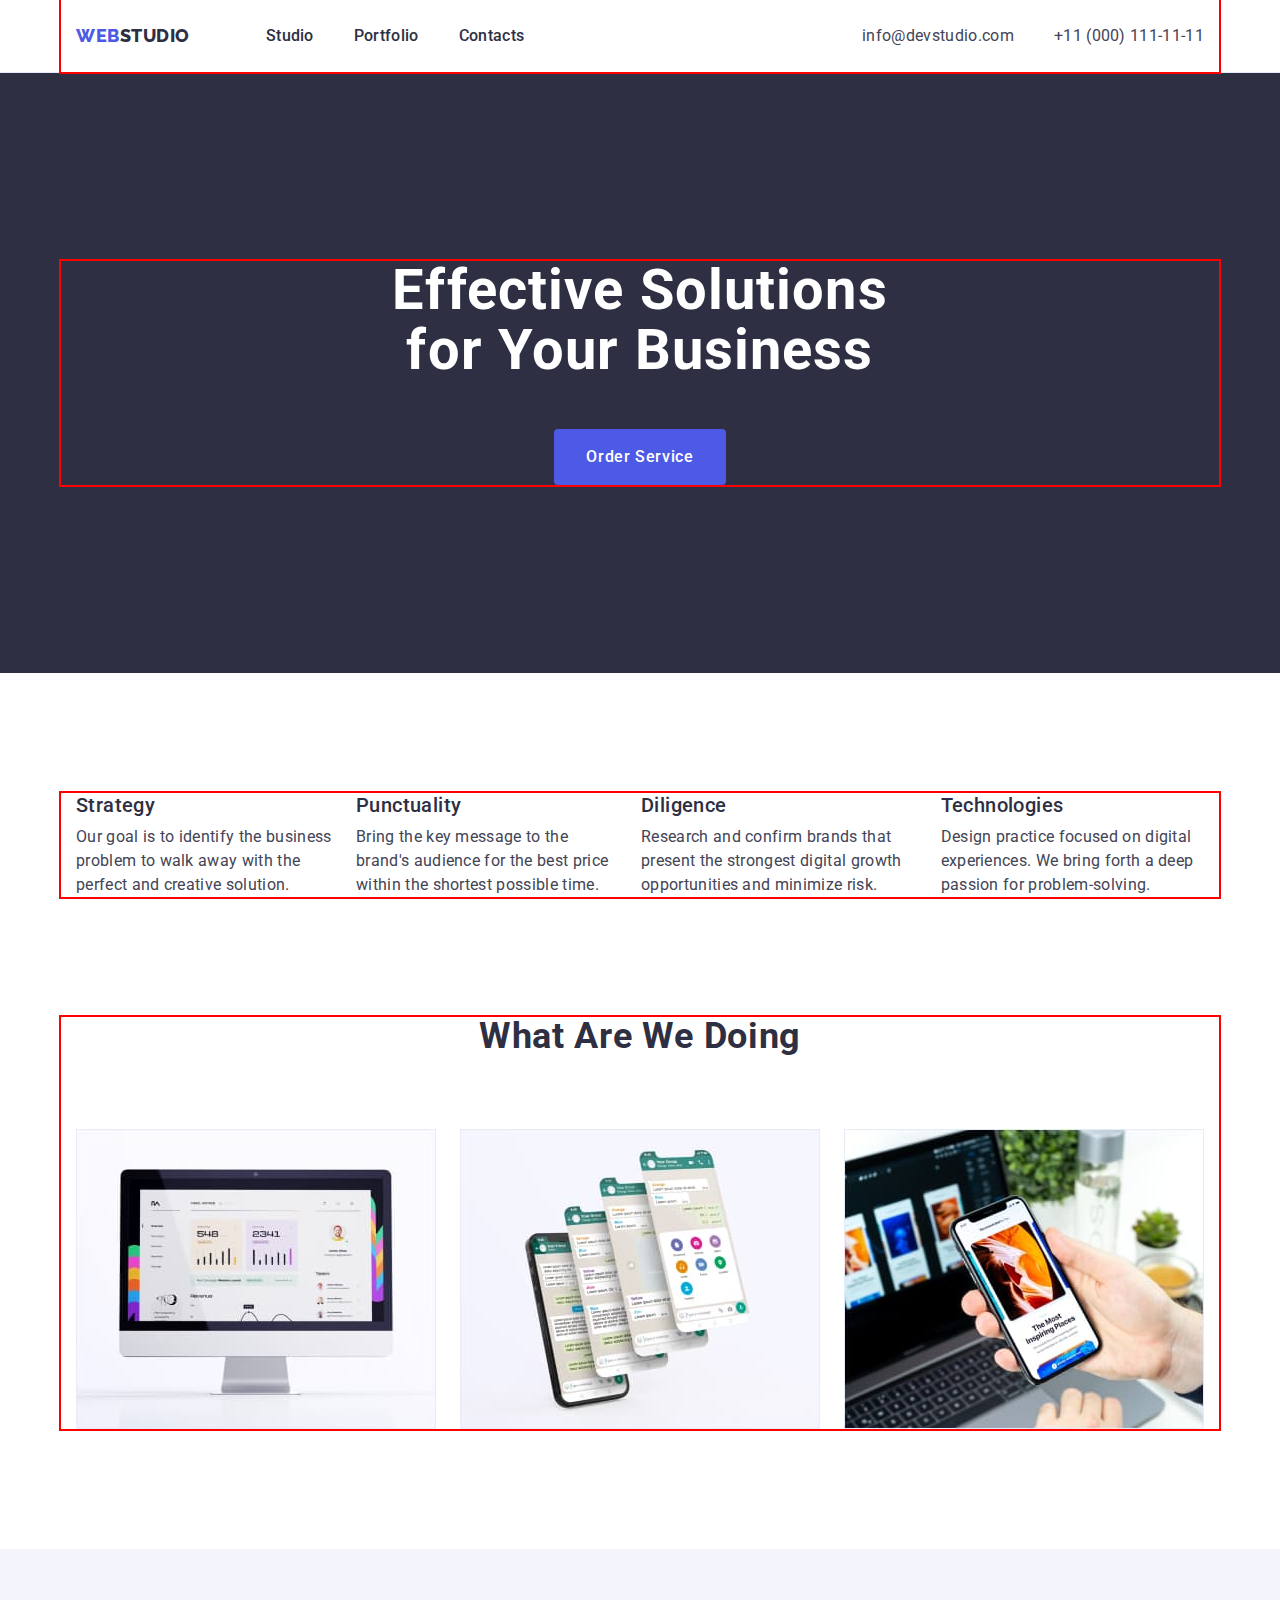
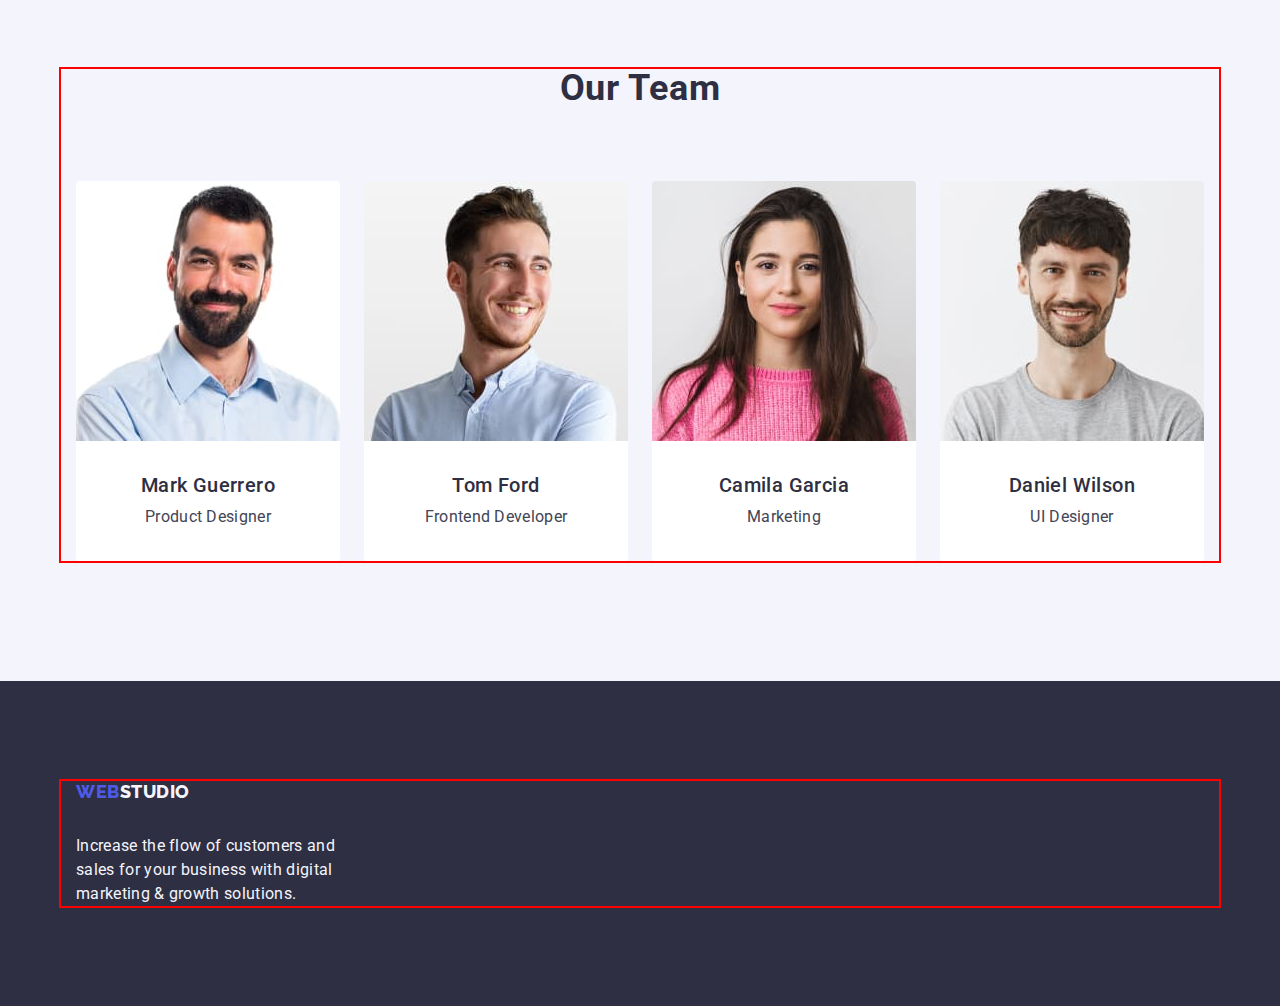
==== index.html @ 0443238a "Initial commit" ====
<!DOCTYPE html>
<html lang="en">
  <head>
    <meta charset="UTF-8" />
    <meta http-equiv="X-UA-Compatible" content="IE=edge" />
    <meta name="viewport" content="width=device-width, initial-scale=1.0" />
    <link rel="preconnect" href="https://fonts.googleapis.com" />
    <link rel="preconnect" href="https://fonts.gstatic.com" crossorigin />
    <link
      href="https://fonts.googleapis.com/css2?family=Raleway:wght@800&family=Roboto:wght@400;500;700&display=swap"
      rel="stylesheet"
    />
    <link
      rel="stylesheet"
      href="https://cdn.jsdelivr.net/npm/modern-normalize@1.1.0/modern-normalize.min.css"
    />
    <link rel="stylesheet" href="./css/styles.css" />
    <title>Document</title>
  </head>
  <body>
    <header class="top">
      <div class="container header">
        <nav class="nav">
          <a href="./index.html" class="logo-brend-heder link"
            >Web<span class="hed">Studio</span></a
          >
          <ul class="page list">
            <li class="nav-item">
              <a class="nav-page link" href="./index.html">Studio</a>
            </li>
            <li class="nav-item">
              <a class="nav-page link" href="./portfolio.html">Portfolio</a>
            </li>
            <li class="nav-item">
              <a class="nav-page link" href="">Contacts</a>
            </li>
          </ul>
        </nav>
        <address class="nav">
          <ul class="contact list nav">
            <li class="contact-item">
              <a class="contact-nav link" href="mailto:info@devstudio.com"
                >info@devstudio.com</a
              >
            </li>
            <li class="contact-item">
              <a class="contact-nav link" href="tel:+110001111111"
                >+11 (000) 111-11-11</a
              >
            </li>
          </ul>
        </address>
      </div>
    </header>
    <main class="main-page">
      <!-- S1 Hero section  -->
      <section class="hero">
        <div class="container hero-cont">
          <h1 class="hero-title">Effective Solutions for Your Business</h1>
          <button class="hero-btn" type="button">Order Service</button>
        </div>
      </section>
      <!-- S2 Professional Section  -->
      <section class="prof">
        <div class="container">
          <h2 class="visually-hidden">Why choose us</h2>
          <ul class="prof-cont list">
            <li class="prof-item">
              <h3 class="prof-caption">Strategy</h3>
              <p class="prof-text">
                Our goal is to identify the business problem to walk away with
                the perfect and creative solution.
              </p>
            </li>
            <li class="prof-item">
              <h3 class="prof-caption">Punctuality</h3>
              <p class="prof-text">
                Bring the key message to the brand's audience for the best price
                within the shortest possible time.
              </p>
            </li>
            <li class="prof-item">
              <h3 class="prof-caption">Diligence</h3>
              <p class="prof-text">
                Research and confirm brands that present the strongest digital
                growth opportunities and minimize risk.
              </p>
            </li>
            <li class="prof-item">
              <h3 class="prof-caption">Technologies</h3>
              <p class="prof-text">
                Design practice focused on digital experiences. We bring forth a
                deep passion for problem-solving.
              </p>
            </li>
          </ul>
        </div>
      </section>
      <!-- S3 Product Sectiont -->
      <section class="prod">
        <div class="container">
          <h2 class="prod-title">What are we doing</h2>
          <ul class="prod-cont list">
            <li class="prod-item">
              <img
                class="prod-pic"
                src="./images/rectangle711.jpg"
                alt="the screen of the computer shows the operation of the program"
                width="360"
              />
            </li>
            <li class="prod-item">
              <img
                class="prod-pic"
                src="./images/rectangle721.jpg"
                alt="use the app on your phone"
                width="360"
              />
            </li>
            <li class="prod-item">
              <img
                class="prod-pic"
                src="./images/rectangle731.jpg"
                alt="the most inspiring places"
                width="360"
              />
            </li>
          </ul>
        </div>
      </section>
      <!-- S4 Team Section -->
      <section class="team">
        <div class="container">
          <h2 class="team-title">Our Team</h2>
          <ul class="team-cont list">
            <li class="team-card">
              <img
                class="team-pic"
                src="./images/imj-photo11.jpg"
                alt="Mark Guerrero Product Designer"
                width="264"
              />
              <div class="item-card">
                <h3 class="team-caption">Mark Guerrero</h3>
                <p class="team-text">Product Designer</p>
              </div>
            </li>
            <li class="team-card">
              <img
                class="team-pic"
                src="./images/imj-photo21.jpg"
                alt="Tom Ford Frontend Developer"
                width="264"
              />
              <div class="item-card">
                <h3 class="team-caption">Tom Ford</h3>
                <p class="team-text">Frontend Developer</p>
              </div>
            </li>
            <li class="team-card">
              <img
                class="team-pic"
                src="./images/imj-photo31.jpg"
                alt="Camila Garcia Marketing"
                width="264"
              />
              <div class="item-card">
                <h3 class="team-caption">Camila Garcia</h3>
                <p class="team-text">Marketing</p>
              </div>
            </li>
            <li class="team-card">
              <img
                class="team-pic"
                src="./images/imj-photo41.jpg"
                alt="Daniel Wilson UI Designer"
                width="264"
              />
              <div class="item-card">
                <h3 class="team-caption">Daniel Wilson</h3>
                <p class="team-text">UI Designer</p>
              </div>
            </li>
          </ul>
        </div>
      </section>
    </main>
    <footer class="footer">
      <div class="container">
        <a href="./index.html" class="logo-brend-footer link"
          >Web<span class="fot">Studio</span></a
        >
        <p class="foot-text">
          Increase the flow of customers and sales for your business with
          digital marketing & growth solutions.
        </p>
      </div>
    </footer>
  </body>
</html>
---- css/styles.css ----
/* Basics */
:root {
  --color-iris: #4d5ae5;
  --color-ocean: #404bbf;
  --color-navy-blue: #2e2f42;
  --color-green: #31d0aa;
  --color-slate: #434455;
  --color-light-slate: #8e8f99;
  --color-cornflower: #e7e9fc;
  --color-cloud: #f4f4fd;
  --color-navy-blue-modal: #2e2f42;
  --color-grey: #2e2f42;
  --color-white: #ffffff;
  --color-dairy: #fcfcfc;
  --font-family: 'Roboto', sans-serif;
}
body {
  font-family: 'Roboto', sans-serif;
  font-style: normal;
  background-color: var(--color-white);
  color: var(--color-slate);
}

h1,
h2,
h3,
h4,
h5,
h6,
p {
  margin: 0;
}
img {
  display: block;
  max-width: 100%;
}
.list {
  list-style: none;
  margin: 0;
  padding: 0;
}
.link {
  text-decoration: none;
}
button {
  font-family: inherit;
}
/* li:not(:last-child) { 
  margin-bottom: 0;
}*/
/* Ховає заголовки */
.visually-hidden {
  position: absolute;
  width: 1px;
  height: 1px;
  margin: -1px;
  border: 0;
  padding: 0;
  white-space: nowrap;
  clip-path: inset(100%);
  clip: rect(0 0 0 0);
  overflow: hidden;
}
.container {
  width: 1158px;
  margin-right: auto;
  margin-left: auto;
  padding: 0 15px 0 15px;
  outline: 2px solid red;
}
/* Heder */
.top {
  border-bottom: 1px solid var(--color-cornflower);
}
.header {
  display: flex;
  justify-content: space-between;
  align-items: center;
}
.nav {
  display: flex;
  justify-content: space-between;
  align-items: center;
}
.logo-brend-heder {
  font-family: 'Raleway', sans-serif;
  font-style: normal;
  font-weight: 800;
  font-size: 18px;
  line-height: 1.17;
  text-transform: uppercase;
  letter-spacing: 0.03em;
  display: inline-block;
  padding: 24px 0 24px 0;
  margin-right: 76px;
  color: var(--color-iris);
}
.hed {
  color: var(--color-navy-blue);
}
.page {
  display: flex;
  justify-content: space-between;
  align-items: center;
  gap: 40px;
  padding: 24px 0 24px 0;
}
.nav-page {
  font-weight: 500;
  font-size: 16px;
  line-height: 1.5;
  letter-spacing: 0.02em;
  color: var(--color-navy-blue);
  padding: 24px 0;
}
.nav-page:hover {
  color: var(--color-ocean);
}
.nav-page:focus {
  color: var(--color-ocean);
}
.contact {
  display: flex;
  justify-content: space-between;
  align-items: center;
  padding: 24px 0;
  gap: 40px;
}
.contact-nav {
  font-style: normal;
  font-weight: 400;
  font-size: 16px;
  line-height: 1.5;
  letter-spacing: 0.02em;
  color: var(--color-slate);
}
.contact-nav:hover {
  color: var(--color-ocean);
}
.contact-nav:focus {
  color: var(--color-ocean);
}
/* S1 Hero section */
.hero {
  background: var(--color-grey);
  padding-top: 188px;
  padding-bottom: 188px;
}
.hero-cont {
  display: flex;
  flex-direction: column;
  justify-content: center;
  align-items: center;
}
.hero-title {
  max-width: 496px;
  font-weight: 700;
  font-size: 56px;
  line-height: 1.07;
  text-align: center;
  letter-spacing: 0.02em;
  color: var(--color-white);
}
.hero-btn {
  font-family: 'Roboto', sans-serif;
  font-weight: 500;
  font-size: 16px;
  line-height: 24px;
  align-items: center;
  letter-spacing: 0.04em;
  background: var(--color-iris);
  color: var(--color-white);
  cursor: pointer;
  border: none;
  min-width: 169px;
  max-height: 56px;
  padding: 16px 32px;
  border-radius: 4px;
  margin-top: 48px;
}
.hero-btn:hover,
.hero-btn:focus {
  background: var(--color-ocean);
  color: var(--color-white);
}
/* S2 Professional Sectoin */
.prof {
  padding-top: 120px;
  padding-bottom: 120px;
}
.prof-cont {
  display: flex;
  justify-content: space-between;
  align-items: center;
  min-width: 264px;
  gap: 24px;
}
.prof-cont > .prof-item {
  flex-basis: calc((100%-72px) / 4);
}
.prof-caption {
  font-weight: 500;
  font-size: 20px;
  line-height: 1.2;
  letter-spacing: 0.02em;
  color: var(--color-navy-blue);
  margin-bottom: 8px;
}
.prof-text {
  font-weight: 400;
  font-size: 16px;
  line-height: 1.5;
  letter-spacing: 0.02em;
  color: var(--color-slate);
}
/* S3 Product Sectiont */
.prod {
  padding-bottom: 120px;
}
.prod-title {
  font-weight: 700;
  font-size: 36px;
  line-height: 1.11;
  text-align: center;
  letter-spacing: 0.02em;
  text-transform: capitalize;
  color: var(--color-grey);
  margin-bottom: 72px;
}
.prod-cont {
  display: flex;
  justify-content: space-between;
  gap: 24px;
}
/* S4 Team Section */
.team {
  background: var(--color-cloud);
  padding-top: 120px;
  padding-bottom: 120px;
}
.team-title {
  font-weight: 700;
  font-size: 36px;
  line-height: 1.11;
  text-align: center;
  letter-spacing: 0.02em;
  text-transform: capitalize;
  color: var(--color-grey);
  margin-bottom: 72px;
}
.team-cont {
  display: flex;
  justify-content: space-between;
  align-items: center;
  gap: 24px;
  min-width: 264px;
}
.team-pic {
  border-top-right-radius: 4px;
  border-top-left-radius: 4px;
}
.item-card {
  background: var(--color-white);
  display: block;
  padding: 32px 16px;
  border-bottom-right-radius: 4px;
  border-bottom-left-radius: 4px;
}
.team-caption {
  font-weight: 500;
  font-size: 20px;
  line-height: 1.2;
  text-align: center;
  letter-spacing: 0.02em;
  color: var(--color-navy-blue);
  margin-bottom: 8px;
}
.team-text {
  font-weight: 400;
  font-size: 16px;
  line-height: 1.5;
  text-align: center;
  letter-spacing: 0.02em;
  color: var(--color-slate);
}
/* Footer */
.footer {
  background: var(--color-navy-blue);
  padding-top: 100px;
  padding-bottom: 100px;
}
.logo-brend-footer {
  font-family: 'Raleway', sans-serif;
  font-style: normal;
  font-weight: 800;
  font-size: 18px;
  line-height: 1.17;
  text-transform: uppercase;
  letter-spacing: 0.03em;
  display: inline-block;
  margin-bottom: 16px;
  color: var(--color-iris);
}
.fot {
  color: var(--color-cloud);
  margin-bottom: 16px;
}
.foot-text {
  width: 264px;
  font-weight: 400;
  font-size: 16px;
  line-height: 1.5;
  letter-spacing: 0.02em;
  color: var(--color-cloud);
  margin-top: 16px;
}
/* Page Portfolio  */
/* Heder  */
body {
  counter-reset: var(--color-slate);
}
/* Filter Section */
.section-portfolio {
  padding: 96px 0 120px 0;
}
.filter {
  display: flex;
  justify-content: center;
  align-self: center;
  gap: 24px;
  margin-bottom: 72px;
}
.fl-btn {
  font-family: 'Roboto', sans-serif;
  background: var(--color-cloud);
  font-weight: 500;
  font-size: 16px;
  line-height: 1.5;
  display: flex;
  align-items: center;
  text-align: center;
  letter-spacing: 0.04em;
  color: var(--color-iris);
  cursor: pointer;
  padding: 12px 24px;
  border: 1px solid var(--color-cornflower);
  border-radius: 4px;
}
.fl-btn:hover,
.fl-btn:focus {
  background: var(--color-ocean);
  color: var(--color-white);
  border: 1px solid transparent;
}
/* Portfolio Section*/
.portfolio {
  display: flex;
  flex-wrap: wrap;
  row-gap: 48px;
  column-gap: 24px;
}
.card-item {
  display: block;
  flex-basis: calc((100%-2 * 24px) / 3);
  max-width: 360px;
}
.description {
  display: block;
  padding: 32px 16px;
  border: 1px solid var(--color-cornflower);
  border-top: none;
}
.card-caption {
  font-weight: 500;
  font-size: 20px;
  line-height: 1.2;
  letter-spacing: 0.02em;
  color: var(--color-navy-blue);
  margin-bottom: 8px;
}
.card-text {
  font-weight: 400;
  font-size: 16px;
  line-height: 1.5;
  letter-spacing: 0.02em;
  color: var(--color-slate);
}
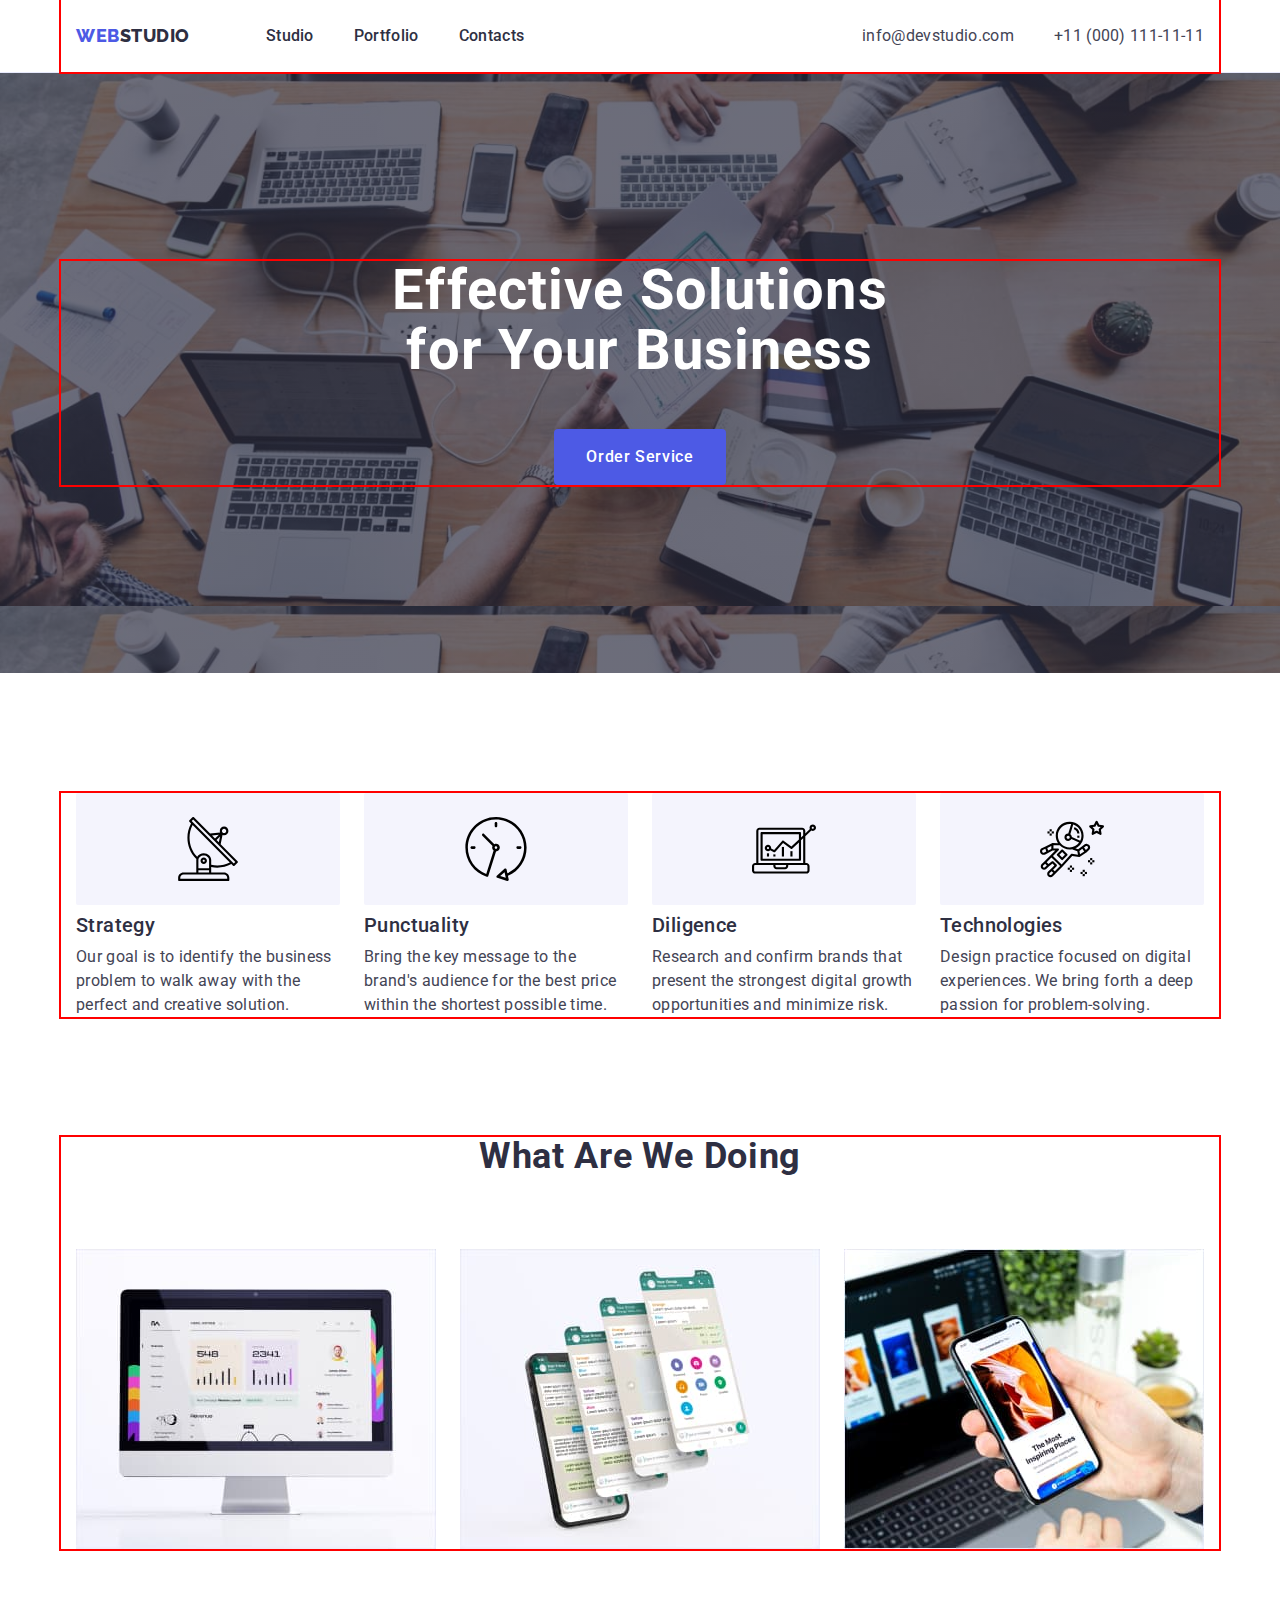
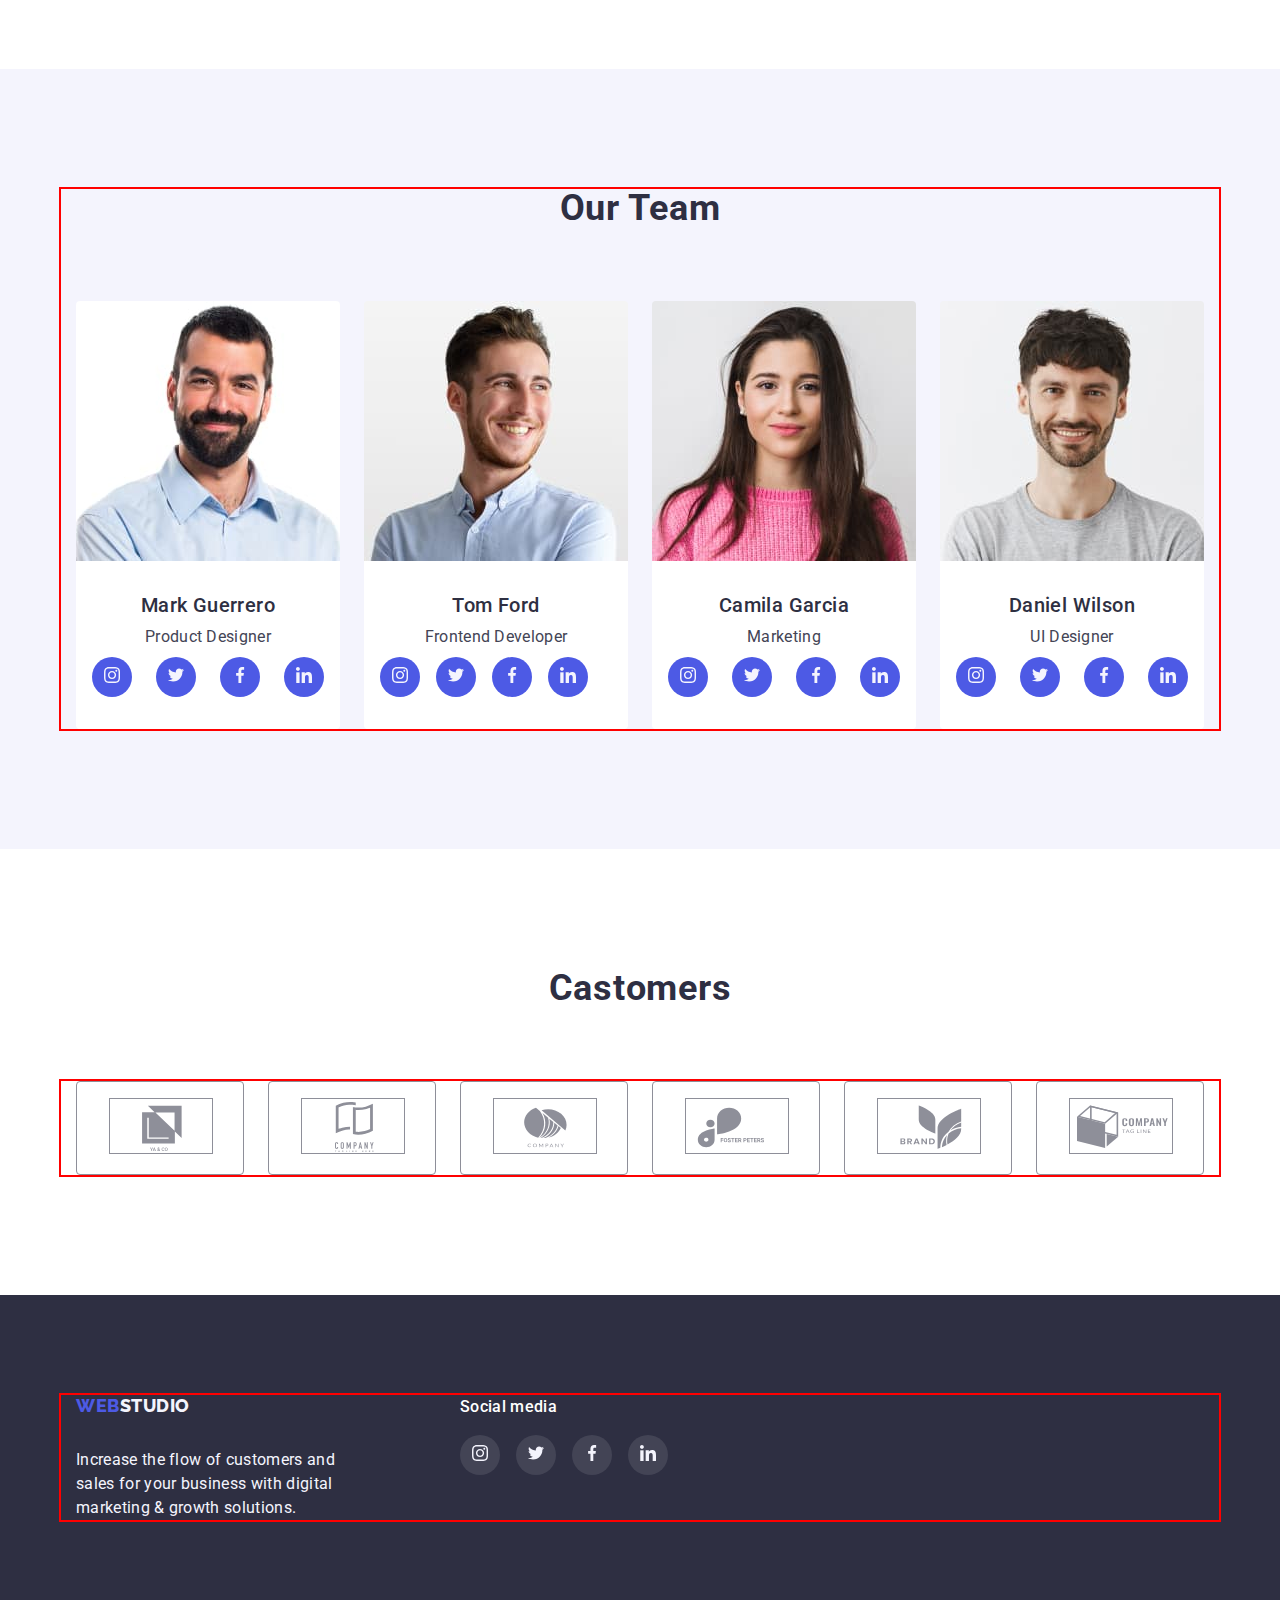
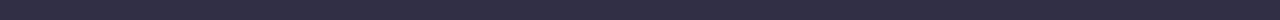
==== commit 08211ec0: "2023.04.10-1" ====
--- a/index.html
+++ b/index.html
@@ -66,6 +66,14 @@
           <h2 class="visually-hidden">Why choose us</h2>
           <ul class="prof-cont list">
             <li class="prof-item">
+              <div class="prof-pic">
+                <svg width="64px" height="64px">
+                  <use
+                    class="icon-pic"
+                    href="./images/sprite.svg#icon-antenna"
+                  ></use>
+                </svg>
+              </div>
               <h3 class="prof-caption">Strategy</h3>
               <p class="prof-text">
                 Our goal is to identify the business problem to walk away with
@@ -73,6 +81,14 @@
               </p>
             </li>
             <li class="prof-item">
+              <div class="prof-pic">
+                <svg width="64px" height="64px">
+                  <use
+                    class="icon-pic"
+                    href="./images/sprite.svg#icon-clock"
+                  ></use>
+                </svg>
+              </div>
               <h3 class="prof-caption">Punctuality</h3>
               <p class="prof-text">
                 Bring the key message to the brand's audience for the best price
@@ -80,6 +96,14 @@
               </p>
             </li>
             <li class="prof-item">
+              <div class="prof-pic">
+                <svg width="64px" height="64px">
+                  <use
+                    class="icon-pic"
+                    href="./images/sprite.svg#icon-diagram"
+                  ></use>
+                </svg>
+              </div>
               <h3 class="prof-caption">Diligence</h3>
               <p class="prof-text">
                 Research and confirm brands that present the strongest digital
@@ -87,6 +111,14 @@
               </p>
             </li>
             <li class="prof-item">
+              <div class="prof-pic">
+                <svg width="64px" height="64px">
+                  <use
+                    class="icon-pic"
+                    href="./images/sprite.svg#icon-astronaut"
+                  ></use>
+                </svg>
+              </div>
               <h3 class="prof-caption">Technologies</h3>
               <p class="prof-text">
                 Design practice focused on digital experiences. We bring forth a
@@ -143,6 +175,44 @@
               <div class="item-card">
                 <h3 class="team-caption">Mark Guerrero</h3>
                 <p class="team-text">Product Designer</p>
+                <ul class="team-social list">
+                  <li class="social-bg">
+                    <a href="">
+                      <svg class="team-icon">
+                        <use href="./images/sprite.svg#icon-instagram">
+                          Instagram
+                        </use>
+                      </svg>
+                    </a>
+                  </li>
+                  <li class="social-bg">
+                    <a href="">
+                      <svg class="team-icon">
+                        <use href="./images/sprite.svg#icon-twitter">
+                          Twitter
+                        </use>
+                      </svg>
+                    </a>
+                  </li>
+                  <li class="social-bg">
+                    <a href="">
+                      <svg class="team-icon">
+                        <use href="./images/sprite.svg#icon-facebook">
+                          Facebook
+                        </use>
+                      </svg>
+                    </a>
+                  </li>
+                  <li class="social-bg">
+                    <a href="">
+                      <svg class="team-icon">
+                        <use href="./images/sprite.svg#icon-linkedin">
+                          Linkedin
+                        </use>
+                      </svg>
+                    </a>
+                  </li>
+                </ul>
               </div>
             </li>
             <li class="team-card">
@@ -155,6 +225,44 @@
               <div class="item-card">
                 <h3 class="team-caption">Tom Ford</h3>
                 <p class="team-text">Frontend Developer</p>
+                <ul class="foot-social list">
+                  <li class="social-bg">
+                    <a href="">
+                      <svg class="team-icon">
+                        <use href="./images/sprite.svg#icon-instagram">
+                          Instagram
+                        </use>
+                      </svg>
+                    </a>
+                  </li>
+                  <li class="social-bg">
+                    <a href="">
+                      <svg class="team-icon">
+                        <use href="./images/sprite.svg#icon-twitter">
+                          Twitter
+                        </use>
+                      </svg>
+                    </a>
+                  </li>
+                  <li class="social-bg">
+                    <a href="">
+                      <svg class="team-icon">
+                        <use href="./images/sprite.svg#icon-facebook">
+                          Facebook
+                        </use>
+                      </svg>
+                    </a>
+                  </li>
+                  <li class="social-bg">
+                    <a href="">
+                      <svg class="team-icon">
+                        <use href="./images/sprite.svg#icon-linkedin">
+                          Linkedin
+                        </use>
+                      </svg>
+                    </a>
+                  </li>
+                </ul>
               </div>
             </li>
             <li class="team-card">
@@ -167,6 +275,44 @@
               <div class="item-card">
                 <h3 class="team-caption">Camila Garcia</h3>
                 <p class="team-text">Marketing</p>
+                <ul class="team-social list">
+                  <li class="social-bg">
+                    <a href="">
+                      <svg class="team-icon">
+                        <use href="./images/sprite.svg#icon-instagram">
+                          Instagram
+                        </use>
+                      </svg>
+                    </a>
+                  </li>
+                  <li class="social-bg">
+                    <a href="">
+                      <svg class="team-icon">
+                        <use href="./images/sprite.svg#icon-twitter">
+                          Twitter
+                        </use>
+                      </svg>
+                    </a>
+                  </li>
+                  <li class="social-bg">
+                    <a href="">
+                      <svg class="team-icon">
+                        <use href="./images/sprite.svg#icon-facebook">
+                          Facebook
+                        </use>
+                      </svg>
+                    </a>
+                  </li>
+                  <li class="social-bg">
+                    <a href="">
+                      <svg class="team-icon">
+                        <use href="./images/sprite.svg#icon-linkedin">
+                          Linkedin
+                        </use>
+                      </svg>
+                    </a>
+                  </li>
+                </ul>
               </div>
             </li>
             <li class="team-card">
@@ -179,7 +325,107 @@
               <div class="item-card">
                 <h3 class="team-caption">Daniel Wilson</h3>
                 <p class="team-text">UI Designer</p>
-              </div>
+                <ul class="team-social list">
+                  <li class="social-bg">
+                    <a href="">
+                      <svg class="team-icon">
+                        <use href="./images/sprite.svg#icon-instagram">
+                          Instagram
+                        </use>
+                      </svg>
+                    </a>
+                  </li>
+                  <li class="social-bg">
+                    <a href="">
+                      <svg class="team-icon">
+                        <use href="./images/sprite.svg#icon-twitter">
+                          Twitter
+                        </use>
+                      </svg>
+                    </a>
+                  </li>
+                  <li class="social-bg">
+                    <a href="">
+                      <svg class="team-icon">
+                        <use href="./images/sprite.svg#icon-facebook">
+                          Facebook
+                        </use>
+                      </svg>
+                    </a>
+                  </li>
+                  <li class="social-bg">
+                    <a href="">
+                      <svg class="team-icon">
+                        <use href="./images/sprite.svg#icon-linkedin">
+                          Linkedin
+                        </use>
+                      </svg>
+                    </a>
+                  </li>
+                </ul>
+              </div>
+            </li>
+          </ul>
+        </div>
+      </section>
+      <!-- S5 Customers -->
+      <section class="castomer">
+        <h2 class="client-title">Castomers</h2>
+        <div class="container">
+          <ul class="client list">
+            <li class="client-item">
+              <a href="">
+                <svg class="bg-icon">
+                  <use
+                    class="client-icon"
+                    href="./images/sprite.svg#icon-client-1"
+                  ></use></svg
+              ></a>
+            </li>
+            <li class="client-item">
+              <a href="">
+                <svg class="bg-icon">
+                  <use
+                    class="client-icon"
+                    href="./images/sprite.svg#icon-client-2"
+                  ></use></svg
+              ></a>
+            </li>
+            <li class="client-item">
+              <a href="">
+                <svg class="bg-icon">
+                  <use
+                    class="client-icon"
+                    href="./images/sprite.svg#icon-client-3"
+                  ></use></svg
+              ></a>
+            </li>
+            <li class="client-item">
+              <a href="">
+                <svg class="bg-icon">
+                  <use
+                    class="client-icon"
+                    href="./images/sprite.svg#icon-client-4"
+                  ></use></svg
+              ></a>
+            </li>
+            <li class="client-item">
+              <a href="">
+                <svg class="bg-icon">
+                  <use
+                    class="client-icon"
+                    href="./images/sprite.svg#icon-client-5"
+                  ></use></svg
+              ></a>
+            </li>
+            <li class="client-item">
+              <a href="">
+                <svg class="bg-icon">
+                  <use
+                    class="client-icon"
+                    href="./images/sprite.svg#icon-client-6"
+                  ></use></svg
+              ></a>
             </li>
           </ul>
         </div>
@@ -187,13 +433,52 @@
     </main>
     <footer class="footer">
       <div class="container">
-        <a href="./index.html" class="logo-brend-footer link"
-          >Web<span class="fot">Studio</span></a
-        >
-        <p class="foot-text">
-          Increase the flow of customers and sales for your business with
-          digital marketing & growth solutions.
-        </p>
+        <ul class="box list">
+          <li>
+            <a href="./index.html" class="logo-brend-footer link"
+              >Web<span class="fot">Studio</span></a
+            >
+            <p class="foot-text">
+              Increase the flow of customers and sales for your business with
+              digital marketing & growth solutions.
+            </p>
+          </li>
+          <li>
+            <p class="caption-social">Social media</p>
+            <ul class="foot-social list">
+              <li class="foot-social-bg">
+                <a href="">
+                  <svg class="foot-icon">
+                    <use href="./images/sprite.svg#icon-instagram">
+                      Instagram
+                    </use>
+                  </svg>
+                </a>
+              </li>
+              <li class="foot-social-bg">
+                <a href="">
+                  <svg class="foot-icon">
+                    <use href="./images/sprite.svg#icon-twitter">Twitter</use>
+                  </svg>
+                </a>
+              </li>
+              <li class="foot-social-bg">
+                <a href="">
+                  <svg class="foot-icon">
+                    <use href="./images/sprite.svg#icon-facebook">Facebook</use>
+                  </svg>
+                </a>
+              </li>
+              <li class="foot-social-bg">
+                <a href="">
+                  <svg class="foot-icon">
+                    <use href="./images/sprite.svg#icon-linkedin">Linkedin</use>
+                  </svg>
+                </a>
+              </li>
+            </ul>
+          </li>
+        </ul>
       </div>
     </footer>
   </body>
--- a/css/styles.css
+++ b/css/styles.css
@@ -142,7 +142,13 @@
 }
 /* S1 Hero section */
 .hero {
-  background: var(--color-grey);
+  background-image: linear-gradient(
+      rgba(46, 47, 66, 0.7),
+      rgba(46, 47, 66, 0.7)
+    ),
+    url(../images/people-office.jpg);
+  background-size: 1440px, contain;
+  background-color: #2e2f42;
   padding-top: 188px;
   padding-bottom: 188px;
 }
@@ -198,6 +204,16 @@
 .prof-cont > .prof-item {
   flex-basis: calc((100%-72px) / 4);
 }
+.prof-pic {
+  display: flex;
+  justify-content: center;
+  align-items: center;
+  min-width: 264px;
+  height: 112px;
+  border-radius: 2px;
+  background: var(--color-cloud);
+  margin-bottom: 8px;
+}
 .prof-caption {
   font-weight: 500;
   font-size: 20px;
@@ -281,13 +297,89 @@
   line-height: 1.5;
   text-align: center;
   letter-spacing: 0.02em;
+  margin-bottom: 8px;
   color: var(--color-slate);
+}
+.team-social {
+  display: flex;
+  justify-content: center;
+  align-items: center;
+  gap: 24px;
+}
+.social-bg {
+  display: flex;
+  width: 40px;
+  height: 40px;
+  border-radius: 50%;
+  justify-content: center;
+  align-items: center;
+  background-color: var(--color-iris);
+}
+.social-bg:hover,
+.social-bg :focus {
+  background-color: var(--color-ocean);
+}
+.team-icon {
+  width: 16px;
+  height: 16px;
+  fill: var(--color-cloud);
+}
+/* Castomer */
+.castomer {
+  padding-top: 120px;
+  padding-bottom: 120px;
+}
+.client-title {
+  font-weight: 700;
+  font-size: 36px;
+  line-height: 1.11;
+  text-align: center;
+  letter-spacing: 0.02em;
+  text-transform: capitalize;
+  color: var(--color-grey);
+  margin-bottom: 72px;
+}
+.client {
+  display: flex;
+  justify-content: center;
+  align-items: center;
+  flex-wrap: wrap;
+  gap: 24px;
+}
+.client-item {
+  flex-basis: calc((100%-5 * 24px) / 6);
+  max-width: 168px;
+  padding: 16px 32px 16px 32px;
+  border-radius: 4px;
+  border: 1px solid #8e8f99;
+}
+.bg-icon {
+  display: inline-flex;
+  max-width: 104px;
+  max-height: 56px;
+  border: 1px solid #8e8f99;
+}
+.bg-icon:hover,
+.bg-icon:focus {
+  border: 1px solid var(--color-ocean);
+}
+.client-icon {
+  fill: var(--color-light-slate);
+}
+.client-icon:hover,
+.client-icon:focus {
+  fill: var(--color-ocean);
 }
 /* Footer */
 .footer {
   background: var(--color-navy-blue);
   padding-top: 100px;
   padding-bottom: 100px;
+}
+.box {
+  display: flex;
+  justify-content: flex-start;
+  align-items: flex-start;
 }
 .logo-brend-footer {
   font-family: 'Raleway', sans-serif;
@@ -313,7 +405,42 @@
   letter-spacing: 0.02em;
   color: var(--color-cloud);
   margin-top: 16px;
-}
+  margin-right: 120px;
+}
+.caption-social {
+  font-style: medium, italic;
+  font-weight: 500;
+  font-size: 16px;
+  line-height: 1.5;
+  letter-spacing: 0.02em;
+  color: var(--color-white);
+  margin-bottom: 16px;
+}
+.foot-social {
+  display: flex;
+  justify-content: flex-start;
+  align-items: flex-start;
+  gap: 16px;
+}
+.foot-social-bg {
+  display: flex;
+  width: 40px;
+  height: 40px;
+  border-radius: 50%;
+  justify-content: center;
+  align-items: center;
+  background-color: var(--color-slate);
+}
+.foot-social-bg:hover,
+.foot-social-bg :focus {
+  background-color: var(--color-green);
+}
+.foot-icon {
+  width: 16px;
+  height: 16px;
+  fill: var(--color-cloud);
+}
+
 /* Page Portfolio  */
 /* Heder  */
 body {
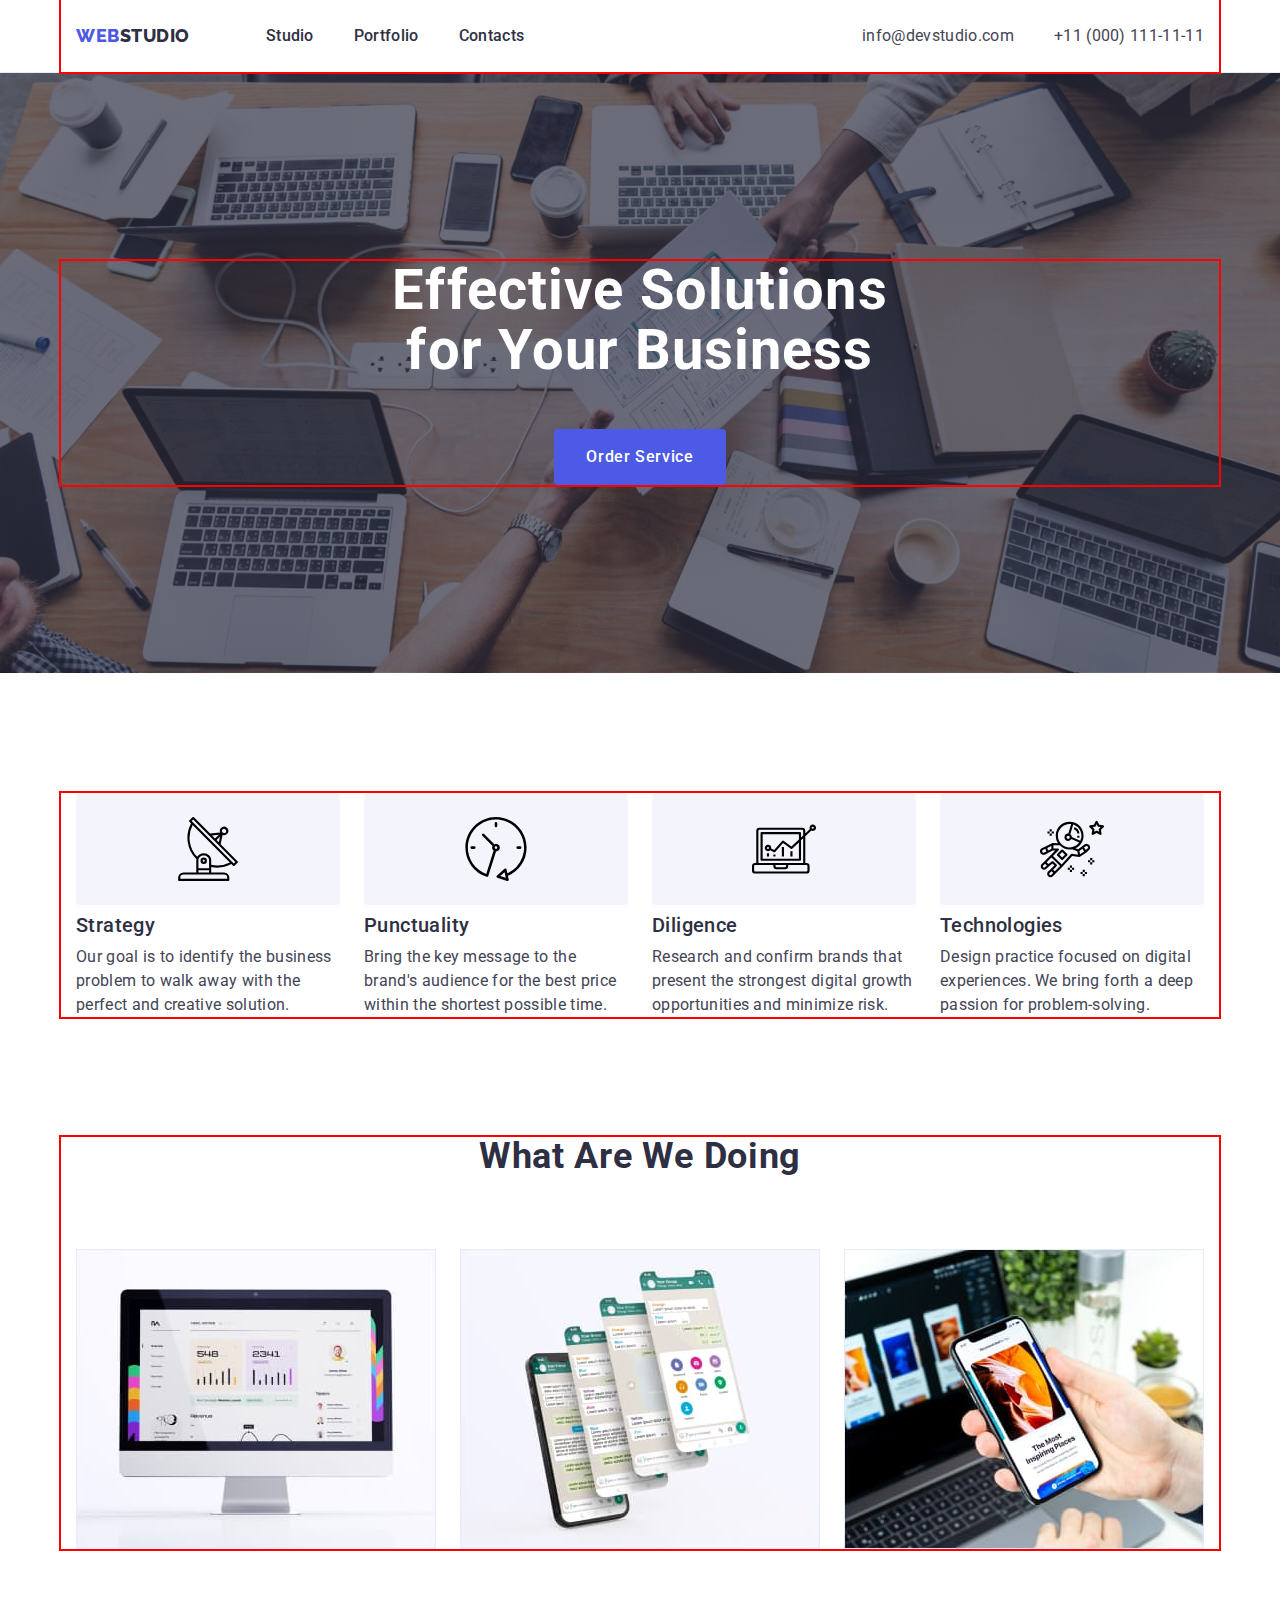
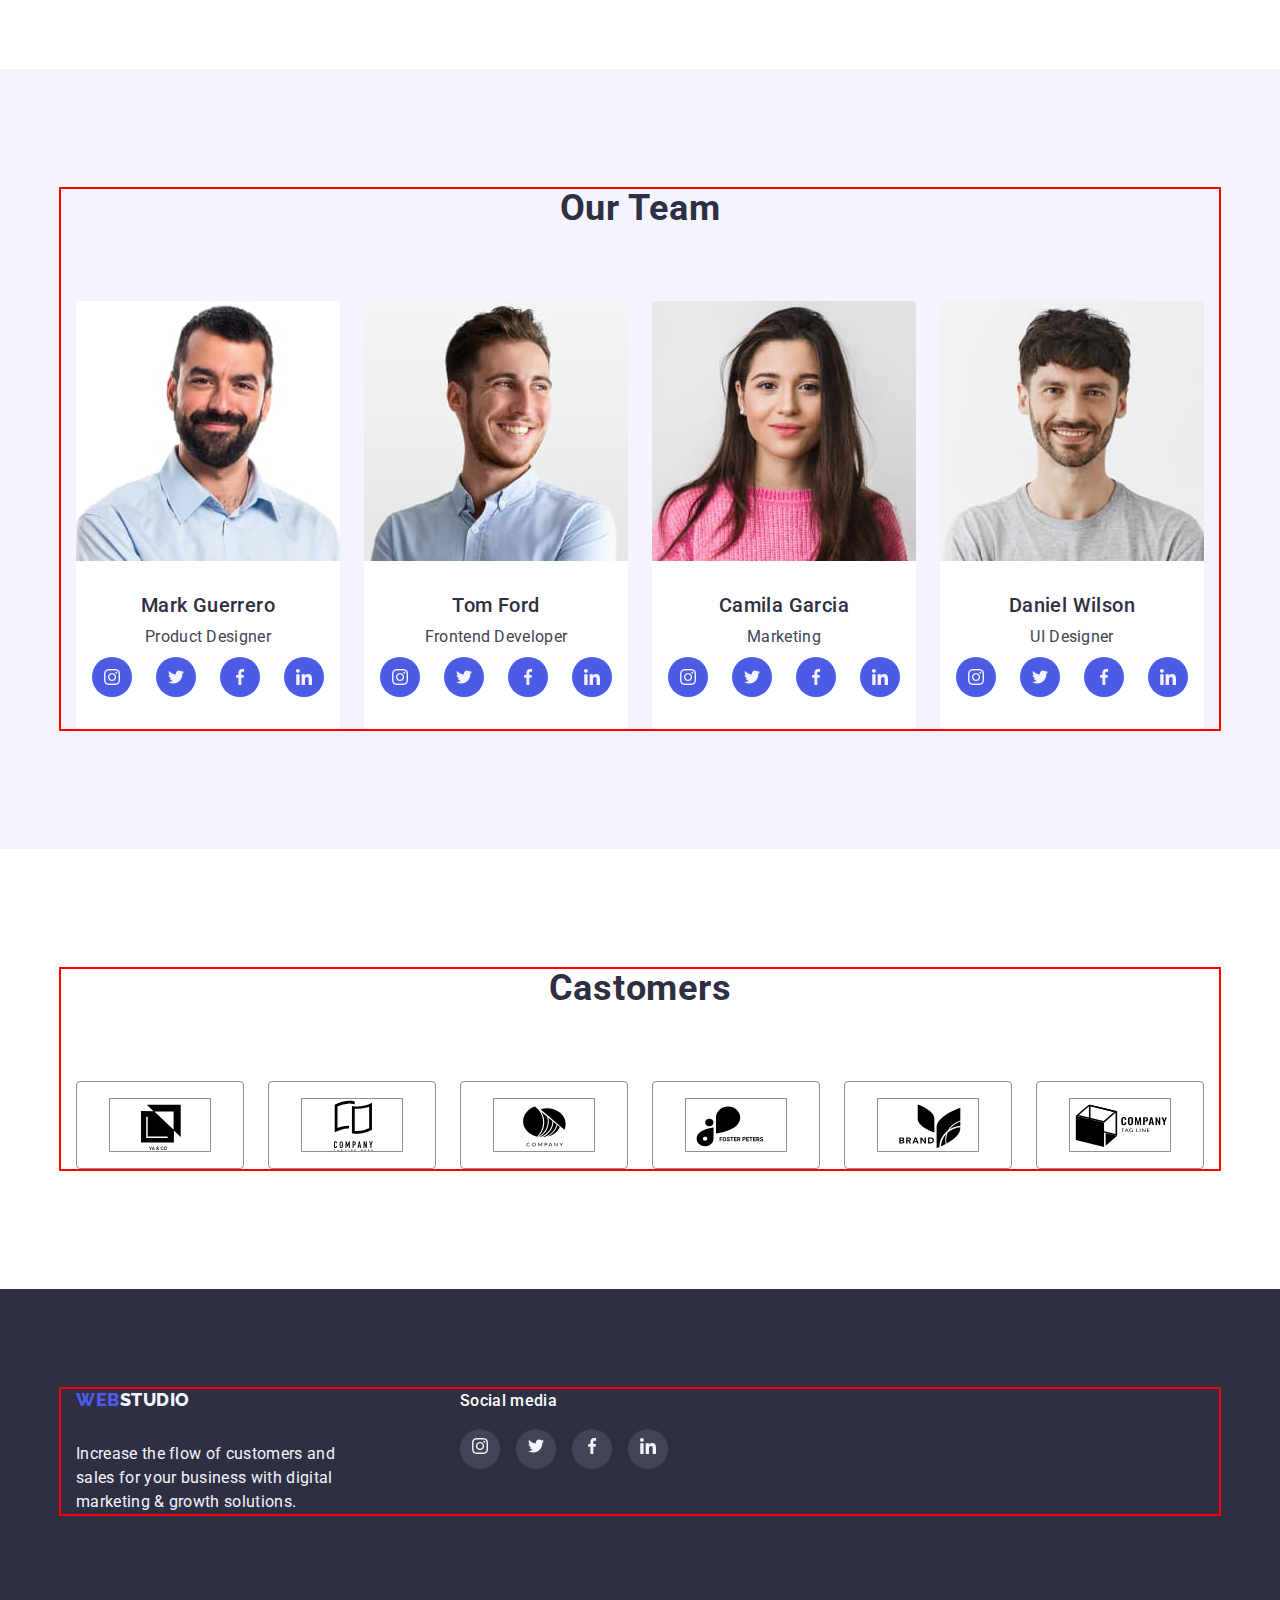
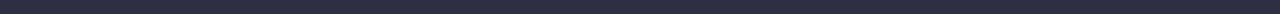
==== commit fb768af1: "2023.04.11-2" ====
--- a/index.html
+++ b/index.html
@@ -70,7 +70,7 @@
                 <svg width="64px" height="64px">
                   <use
                     class="icon-pic"
-                    href="./images/sprite.svg#icon-antenna"
+                    href="./images/icon.svg#icon-antenna"
                   ></use>
                 </svg>
               </div>
@@ -85,7 +85,7 @@
                 <svg width="64px" height="64px">
                   <use
                     class="icon-pic"
-                    href="./images/sprite.svg#icon-clock"
+                    href="./images/icon.svg#icon-clock"
                   ></use>
                 </svg>
               </div>
@@ -100,7 +100,7 @@
                 <svg width="64px" height="64px">
                   <use
                     class="icon-pic"
-                    href="./images/sprite.svg#icon-diagram"
+                    href="./images/icon.svg#icon-diagram"
                   ></use>
                 </svg>
               </div>
@@ -115,7 +115,7 @@
                 <svg width="64px" height="64px">
                   <use
                     class="icon-pic"
-                    href="./images/sprite.svg#icon-astronaut"
+                    href="./images/icon.svg#icon-astronaut"
                   ></use>
                 </svg>
               </div>
@@ -177,37 +177,37 @@
                 <p class="team-text">Product Designer</p>
                 <ul class="team-social list">
                   <li class="social-bg">
-                    <a href="">
-                      <svg class="team-icon">
-                        <use href="./images/sprite.svg#icon-instagram">
-                          Instagram
-                        </use>
-                      </svg>
-                    </a>
-                  </li>
-                  <li class="social-bg">
-                    <a href="">
-                      <svg class="team-icon">
-                        <use href="./images/sprite.svg#icon-twitter">
-                          Twitter
-                        </use>
-                      </svg>
-                    </a>
-                  </li>
-                  <li class="social-bg">
-                    <a href="">
-                      <svg class="team-icon">
-                        <use href="./images/sprite.svg#icon-facebook">
-                          Facebook
-                        </use>
-                      </svg>
-                    </a>
-                  </li>
-                  <li class="social-bg">
-                    <a href="">
-                      <svg class="team-icon">
-                        <use href="./images/sprite.svg#icon-linkedin">
-                          Linkedin
+                    <a class="cont-icon" href="">
+                      <svg class="team-icon">
+                        <use href="./images/icon.svg#icon-instagram">
+                          Instagram
+                        </use>
+                      </svg>
+                    </a>
+                  </li>
+                  <li class="social-bg">
+                    <a class="cont-icon" href="">
+                      <svg class="team-icon">
+                        <use href="./images/icon.svg#icon-twitter">
+                          Instagram
+                        </use>
+                      </svg>
+                    </a>
+                  </li>
+                  <li class="social-bg">
+                    <a class="cont-icon" href="">
+                      <svg class="team-icon">
+                        <use href="./images/icon.svg#icon-facebook">
+                          Instagram
+                        </use>
+                      </svg>
+                    </a>
+                  </li>
+                  <li class="social-bg">
+                    <a class="cont-icon" href="">
+                      <svg class="team-icon">
+                        <use href="./images/icon.svg#icon-linkedin">
+                          Instagram
                         </use>
                       </svg>
                     </a>
@@ -225,39 +225,39 @@
               <div class="item-card">
                 <h3 class="team-caption">Tom Ford</h3>
                 <p class="team-text">Frontend Developer</p>
-                <ul class="foot-social list">
-                  <li class="social-bg">
-                    <a href="">
-                      <svg class="team-icon">
-                        <use href="./images/sprite.svg#icon-instagram">
-                          Instagram
-                        </use>
-                      </svg>
-                    </a>
-                  </li>
-                  <li class="social-bg">
-                    <a href="">
-                      <svg class="team-icon">
-                        <use href="./images/sprite.svg#icon-twitter">
-                          Twitter
-                        </use>
-                      </svg>
-                    </a>
-                  </li>
-                  <li class="social-bg">
-                    <a href="">
-                      <svg class="team-icon">
-                        <use href="./images/sprite.svg#icon-facebook">
-                          Facebook
-                        </use>
-                      </svg>
-                    </a>
-                  </li>
-                  <li class="social-bg">
-                    <a href="">
-                      <svg class="team-icon">
-                        <use href="./images/sprite.svg#icon-linkedin">
-                          Linkedin
+                <ul class="team-social list">
+                  <li class="social-bg">
+                    <a class="cont-icon" href="">
+                      <svg class="team-icon">
+                        <use href="./images/icon.svg#icon-instagram">
+                          Instagram
+                        </use>
+                      </svg>
+                    </a>
+                  </li>
+                  <li class="social-bg">
+                    <a class="cont-icon" href="">
+                      <svg class="team-icon">
+                        <use href="./images/icon.svg#icon-twitter">
+                          Instagram
+                        </use>
+                      </svg>
+                    </a>
+                  </li>
+                  <li class="social-bg">
+                    <a class="cont-icon" href="">
+                      <svg class="team-icon">
+                        <use href="./images/icon.svg#icon-facebook">
+                          Instagram
+                        </use>
+                      </svg>
+                    </a>
+                  </li>
+                  <li class="social-bg">
+                    <a class="cont-icon" href="">
+                      <svg class="team-icon">
+                        <use href="./images/icon.svg#icon-linkedin">
+                          Instagram
                         </use>
                       </svg>
                     </a>
@@ -277,37 +277,37 @@
                 <p class="team-text">Marketing</p>
                 <ul class="team-social list">
                   <li class="social-bg">
-                    <a href="">
-                      <svg class="team-icon">
-                        <use href="./images/sprite.svg#icon-instagram">
-                          Instagram
-                        </use>
-                      </svg>
-                    </a>
-                  </li>
-                  <li class="social-bg">
-                    <a href="">
-                      <svg class="team-icon">
-                        <use href="./images/sprite.svg#icon-twitter">
-                          Twitter
-                        </use>
-                      </svg>
-                    </a>
-                  </li>
-                  <li class="social-bg">
-                    <a href="">
-                      <svg class="team-icon">
-                        <use href="./images/sprite.svg#icon-facebook">
-                          Facebook
-                        </use>
-                      </svg>
-                    </a>
-                  </li>
-                  <li class="social-bg">
-                    <a href="">
-                      <svg class="team-icon">
-                        <use href="./images/sprite.svg#icon-linkedin">
-                          Linkedin
+                    <a class="cont-icon" href="">
+                      <svg class="team-icon">
+                        <use href="./images/icon.svg#icon-instagram">
+                          Instagram
+                        </use>
+                      </svg>
+                    </a>
+                  </li>
+                  <li class="social-bg">
+                    <a class="cont-icon" href="">
+                      <svg class="team-icon">
+                        <use href="./images/icon.svg#icon-twitter">
+                          Instagram
+                        </use>
+                      </svg>
+                    </a>
+                  </li>
+                  <li class="social-bg">
+                    <a class="cont-icon" href="">
+                      <svg class="team-icon">
+                        <use href="./images/icon.svg#icon-facebook">
+                          Instagram
+                        </use>
+                      </svg>
+                    </a>
+                  </li>
+                  <li class="social-bg">
+                    <a class="cont-icon" href="">
+                      <svg class="team-icon">
+                        <use href="./images/icon.svg#icon-linkedin">
+                          Instagram
                         </use>
                       </svg>
                     </a>
@@ -327,37 +327,37 @@
                 <p class="team-text">UI Designer</p>
                 <ul class="team-social list">
                   <li class="social-bg">
-                    <a href="">
-                      <svg class="team-icon">
-                        <use href="./images/sprite.svg#icon-instagram">
-                          Instagram
-                        </use>
-                      </svg>
-                    </a>
-                  </li>
-                  <li class="social-bg">
-                    <a href="">
-                      <svg class="team-icon">
-                        <use href="./images/sprite.svg#icon-twitter">
-                          Twitter
-                        </use>
-                      </svg>
-                    </a>
-                  </li>
-                  <li class="social-bg">
-                    <a href="">
-                      <svg class="team-icon">
-                        <use href="./images/sprite.svg#icon-facebook">
-                          Facebook
-                        </use>
-                      </svg>
-                    </a>
-                  </li>
-                  <li class="social-bg">
-                    <a href="">
-                      <svg class="team-icon">
-                        <use href="./images/sprite.svg#icon-linkedin">
-                          Linkedin
+                    <a class="cont-icon" href="">
+                      <svg class="team-icon">
+                        <use href="./images/icon.svg#icon-instagram">
+                          Instagram
+                        </use>
+                      </svg>
+                    </a>
+                  </li>
+                  <li class="social-bg">
+                    <a class="cont-icon" href="">
+                      <svg class="team-icon">
+                        <use href="./images/icon.svg#icon-twitter">
+                          Instagram
+                        </use>
+                      </svg>
+                    </a>
+                  </li>
+                  <li class="social-bg">
+                    <a class="cont-icon" href="">
+                      <svg class="team-icon">
+                        <use href="./images/icon.svg#icon-facebook">
+                          Instagram
+                        </use>
+                      </svg>
+                    </a>
+                  </li>
+                  <li class="social-bg">
+                    <a class="cont-icon" href="">
+                      <svg class="team-icon">
+                        <use href="./images/icon.svg#icon-linkedin">
+                          Instagram
                         </use>
                       </svg>
                     </a>
@@ -370,60 +370,60 @@
       </section>
       <!-- S5 Customers -->
       <section class="castomer">
-        <h2 class="client-title">Castomers</h2>
         <div class="container">
+          <h2 class="client-title">Castomers</h2>
           <ul class="client list">
             <li class="client-item">
-              <a href="">
-                <svg class="bg-icon">
-                  <use
-                    class="client-icon"
-                    href="./images/sprite.svg#icon-client-1"
-                  ></use></svg
-              ></a>
-            </li>
-            <li class="client-item">
-              <a href="">
-                <svg class="bg-icon">
-                  <use
-                    class="client-icon"
-                    href="./images/sprite.svg#icon-client-2"
-                  ></use></svg
-              ></a>
-            </li>
-            <li class="client-item">
-              <a href="">
-                <svg class="bg-icon">
-                  <use
-                    class="client-icon"
-                    href="./images/sprite.svg#icon-client-3"
-                  ></use></svg
-              ></a>
-            </li>
-            <li class="client-item">
-              <a href="">
-                <svg class="bg-icon">
-                  <use
-                    class="client-icon"
-                    href="./images/sprite.svg#icon-client-4"
-                  ></use></svg
-              ></a>
-            </li>
-            <li class="client-item">
-              <a href="">
-                <svg class="bg-icon">
-                  <use
-                    class="client-icon"
-                    href="./images/sprite.svg#icon-client-5"
-                  ></use></svg
-              ></a>
-            </li>
-            <li class="client-item">
-              <a href="">
-                <svg class="bg-icon">
-                  <use
-                    class="client-icon"
-                    href="./images/sprite.svg#icon-client-6"
+              <a class="client-cont" href="">
+                <svg class="bg-icon">
+                  <use
+                    class="client-icon"
+                    href="./images/icon.svg#icon-client-1"
+                  ></use></svg
+              ></a>
+            </li>
+            <li class="client-item">
+              <a class="client-cont" href="">
+                <svg class="bg-icon">
+                  <use
+                    class="client-icon"
+                    href="./images/icon.svg#icon-client-2"
+                  ></use></svg
+              ></a>
+            </li>
+            <li class="client-item">
+              <a class="client-cont" href="">
+                <svg class="bg-icon">
+                  <use
+                    class="client-icon"
+                    href="./images/icon.svg#icon-client-3"
+                  ></use></svg
+              ></a>
+            </li>
+            <li class="client-item">
+              <a class="client-cont" href="">
+                <svg class="bg-icon">
+                  <use
+                    class="client-icon"
+                    href="./images/icon.svg#icon-client-4"
+                  ></use></svg
+              ></a>
+            </li>
+            <li class="client-item">
+              <a class="client-cont" href="">
+                <svg class="bg-icon">
+                  <use
+                    class="client-icon"
+                    href="./images/icon.svg#icon-client-5"
+                  ></use></svg
+              ></a>
+            </li>
+            <li class="client-item">
+              <a class="client-cont" href="">
+                <svg class="bg-icon">
+                  <use
+                    class="client-icon"
+                    href="./images/icon.svg#icon-client-6"
                   ></use></svg
               ></a>
             </li>
@@ -449,30 +449,28 @@
               <li class="foot-social-bg">
                 <a href="">
                   <svg class="foot-icon">
-                    <use href="./images/sprite.svg#icon-instagram">
-                      Instagram
-                    </use>
+                    <use href="./images/icon.svg#icon-instagram">Instagram</use>
                   </svg>
                 </a>
               </li>
               <li class="foot-social-bg">
                 <a href="">
                   <svg class="foot-icon">
-                    <use href="./images/sprite.svg#icon-twitter">Twitter</use>
+                    <use href="./images/icon.svg#icon-twitter">Twitter</use>
                   </svg>
                 </a>
               </li>
               <li class="foot-social-bg">
                 <a href="">
                   <svg class="foot-icon">
-                    <use href="./images/sprite.svg#icon-facebook">Facebook</use>
+                    <use href="./images/icon.svg#icon-facebook">Facebook</use>
                   </svg>
                 </a>
               </li>
               <li class="foot-social-bg">
                 <a href="">
                   <svg class="foot-icon">
-                    <use href="./images/sprite.svg#icon-linkedin">Linkedin</use>
+                    <use href="./images/icon.svg#icon-linkedin">Linkedin</use>
                   </svg>
                 </a>
               </li>
--- a/css/styles.css
+++ b/css/styles.css
@@ -147,8 +147,10 @@
       rgba(46, 47, 66, 0.7)
     ),
     url(../images/people-office.jpg);
-  background-size: 1440px, contain;
-  background-color: #2e2f42;
+  background-size: cover;
+  background-repeat: no-repeat;
+  background-position: center;
+  background-color: var(--color-navy-blue);
   padding-top: 188px;
   padding-bottom: 188px;
 }
@@ -210,8 +212,8 @@
   align-items: center;
   min-width: 264px;
   height: 112px;
-  border-radius: 2px;
   background: var(--color-cloud);
+  border-radius: 4px;
   margin-bottom: 8px;
 }
 .prof-caption {
@@ -307,16 +309,20 @@
   gap: 24px;
 }
 .social-bg {
-  display: flex;
   width: 40px;
   height: 40px;
+}
+.cont-icon {
+  display: flex;
+  justify-content: center;
+  align-items: center;
+  width: 100%;
+  height: 100%;
+  background-color: var(--color-iris);
   border-radius: 50%;
-  justify-content: center;
-  align-items: center;
-  background-color: var(--color-iris);
-}
-.social-bg:hover,
-.social-bg :focus {
+}
+.cont-icon:hover,
+.cont-icon:focus {
   background-color: var(--color-ocean);
 }
 .team-icon {
@@ -336,7 +342,7 @@
   text-align: center;
   letter-spacing: 0.02em;
   text-transform: capitalize;
-  color: var(--color-grey);
+  color: var(--color-navy-blue);
   margin-bottom: 72px;
 }
 .client {
@@ -348,27 +354,30 @@
 }
 .client-item {
   flex-basis: calc((100%-5 * 24px) / 6);
+  height: 88px;
   max-width: 168px;
   padding: 16px 32px 16px 32px;
+  border: 1px solid var(--color-light-slate);
   border-radius: 4px;
-  border: 1px solid #8e8f99;
+}
+.client-cont {
+  display: inline-flex;
+  justify-content: center;
+  align-items: center;
+  width: 100%;
+  height: 100%;
+  border: 1px solid var(--color-light-slate);
+  color: var(#afb1b8);
+}
+.client-cont:hover,
+.client-cont:focus {
+  border-color: var(--color-ocean);
+  color: var(--color-ocean);
 }
 .bg-icon {
-  display: inline-flex;
+  fill: carrentColor;
   max-width: 104px;
   max-height: 56px;
-  border: 1px solid #8e8f99;
-}
-.bg-icon:hover,
-.bg-icon:focus {
-  border: 1px solid var(--color-ocean);
-}
-.client-icon {
-  fill: var(--color-light-slate);
-}
-.client-icon:hover,
-.client-icon:focus {
-  fill: var(--color-ocean);
 }
 /* Footer */
 .footer {
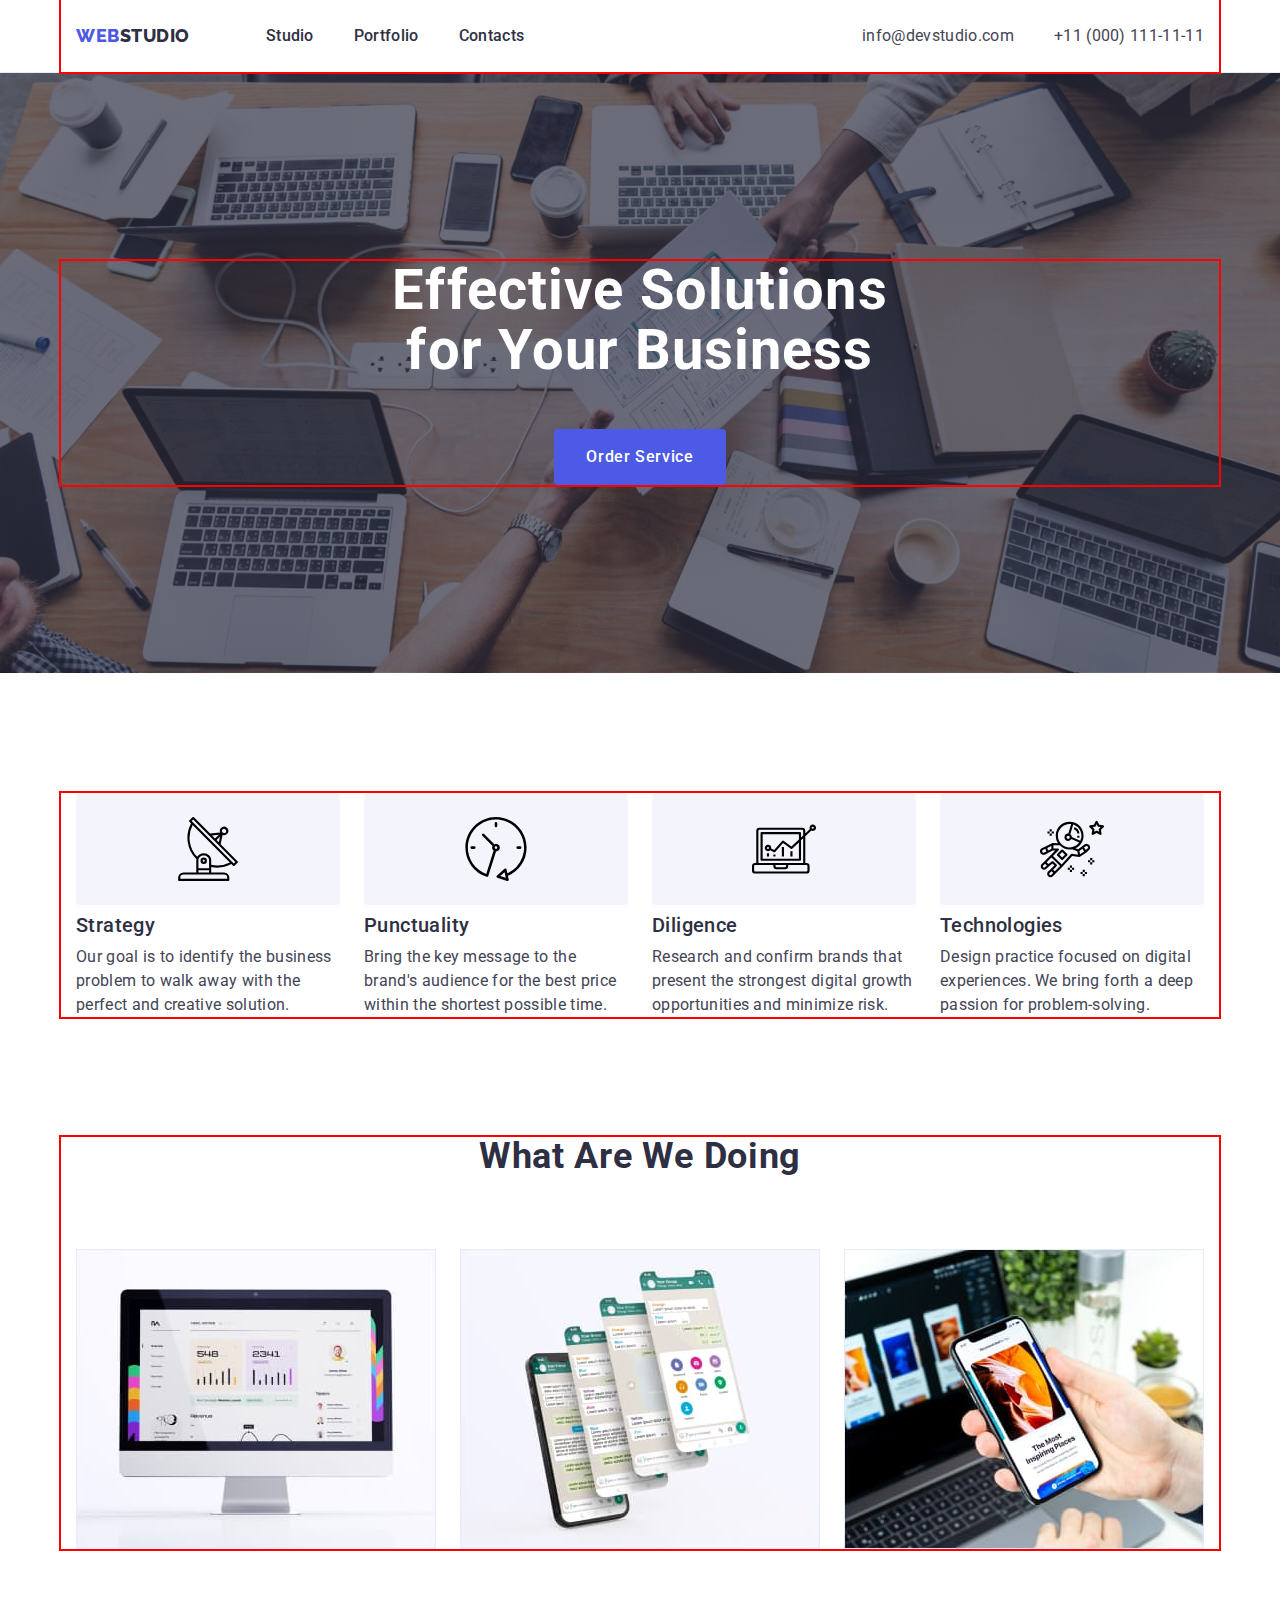
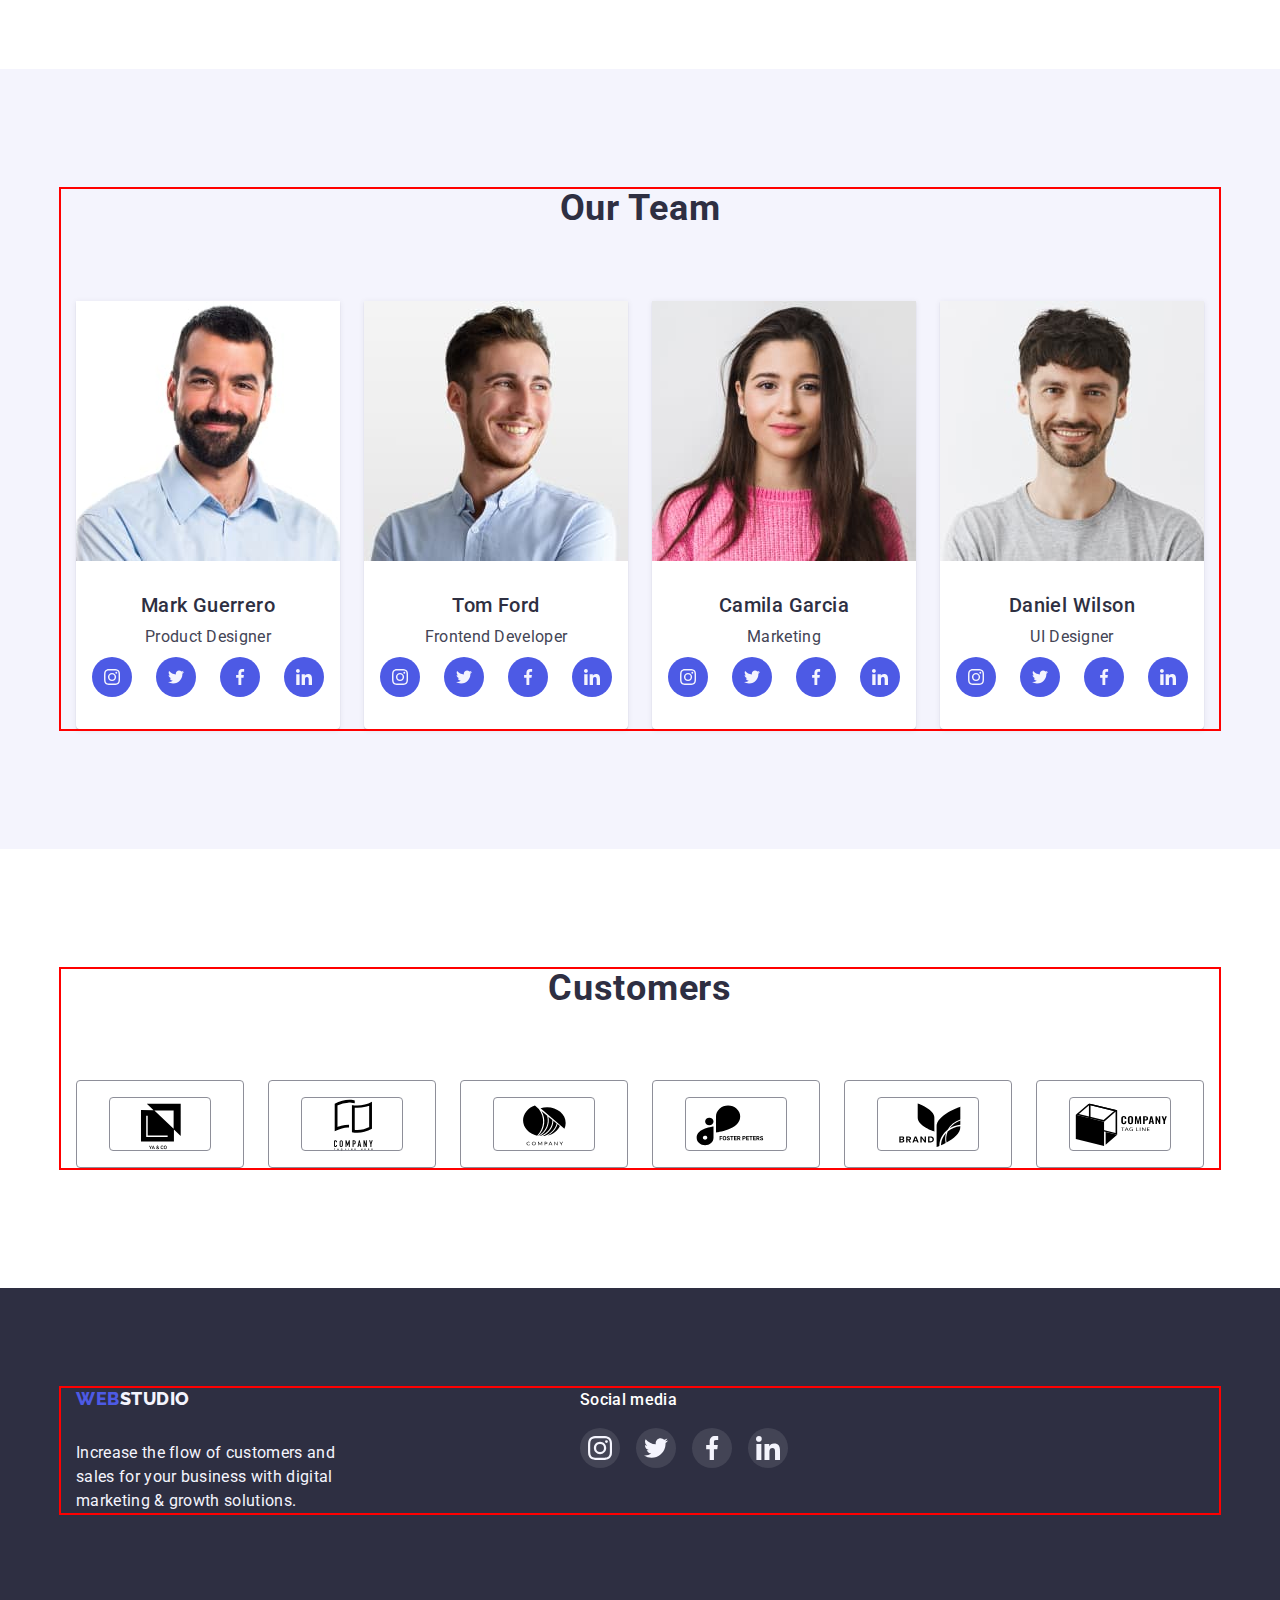
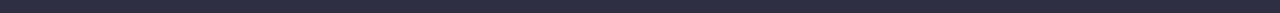
==== commit a77d8e78: "2023.04.12-3" ====
--- a/index.html
+++ b/index.html
@@ -176,39 +176,31 @@
                 <h3 class="team-caption">Mark Guerrero</h3>
                 <p class="team-text">Product Designer</p>
                 <ul class="team-social list">
-                  <li class="social-bg">
-                    <a class="cont-icon" href="">
-                      <svg class="team-icon">
-                        <use href="./images/icon.svg#icon-instagram">
-                          Instagram
-                        </use>
-                      </svg>
-                    </a>
-                  </li>
-                  <li class="social-bg">
-                    <a class="cont-icon" href="">
-                      <svg class="team-icon">
-                        <use href="./images/icon.svg#icon-twitter">
-                          Instagram
-                        </use>
-                      </svg>
-                    </a>
-                  </li>
-                  <li class="social-bg">
-                    <a class="cont-icon" href="">
-                      <svg class="team-icon">
-                        <use href="./images/icon.svg#icon-facebook">
-                          Instagram
-                        </use>
-                      </svg>
-                    </a>
-                  </li>
-                  <li class="social-bg">
-                    <a class="cont-icon" href="">
-                      <svg class="team-icon">
-                        <use href="./images/icon.svg#icon-linkedin">
-                          Instagram
-                        </use>
+                  <li class="team-social-bg">
+                    <a class="cont-icon" href="">
+                      <svg width="16px" height="16px" class="team-icon">
+                        <use href="./images/icon.svg#icon-instagram"></use>
+                      </svg>
+                    </a>
+                  </li>
+                  <li class="team-social-bg">
+                    <a class="cont-icon" href="">
+                      <svg width="16px" height="16px" class="team-icon">
+                        <use href="./images/icon.svg#icon-twitter"></use>
+                      </svg>
+                    </a>
+                  </li>
+                  <li class="team-social-bg">
+                    <a class="cont-icon" href="">
+                      <svg width="16px" height="16px" class="team-icon">
+                        <use href="./images/icon.svg#icon-facebook"></use>
+                      </svg>
+                    </a>
+                  </li>
+                  <li class="team-social-bg">
+                    <a class="cont-icon" href="">
+                      <svg width="16px" height="16px" class="team-icon">
+                        <use href="./images/icon.svg#icon-linkedin"></use>
                       </svg>
                     </a>
                   </li>
@@ -226,39 +218,31 @@
                 <h3 class="team-caption">Tom Ford</h3>
                 <p class="team-text">Frontend Developer</p>
                 <ul class="team-social list">
-                  <li class="social-bg">
-                    <a class="cont-icon" href="">
-                      <svg class="team-icon">
-                        <use href="./images/icon.svg#icon-instagram">
-                          Instagram
-                        </use>
-                      </svg>
-                    </a>
-                  </li>
-                  <li class="social-bg">
-                    <a class="cont-icon" href="">
-                      <svg class="team-icon">
-                        <use href="./images/icon.svg#icon-twitter">
-                          Instagram
-                        </use>
-                      </svg>
-                    </a>
-                  </li>
-                  <li class="social-bg">
-                    <a class="cont-icon" href="">
-                      <svg class="team-icon">
-                        <use href="./images/icon.svg#icon-facebook">
-                          Instagram
-                        </use>
-                      </svg>
-                    </a>
-                  </li>
-                  <li class="social-bg">
-                    <a class="cont-icon" href="">
-                      <svg class="team-icon">
-                        <use href="./images/icon.svg#icon-linkedin">
-                          Instagram
-                        </use>
+                  <li class="team-social-bg">
+                    <a class="cont-icon" href="">
+                      <svg width="16px" height="16px" class="team-icon">
+                        <use href="./images/icon.svg#icon-instagram"></use>
+                      </svg>
+                    </a>
+                  </li>
+                  <li class="team-social-bg">
+                    <a class="cont-icon" href="">
+                      <svg width="16px" height="16px" class="team-icon">
+                        <use href="./images/icon.svg#icon-twitter"></use>
+                      </svg>
+                    </a>
+                  </li>
+                  <li class="team-social-bg">
+                    <a class="cont-icon" href="">
+                      <svg width="16px" height="16px" class="team-icon">
+                        <use href="./images/icon.svg#icon-facebook"></use>
+                      </svg>
+                    </a>
+                  </li>
+                  <li class="team-social-bg">
+                    <a class="cont-icon" href="">
+                      <svg width="16px" height="16px" class="team-icon">
+                        <use href="./images/icon.svg#icon-linkedin"></use>
                       </svg>
                     </a>
                   </li>
@@ -276,39 +260,31 @@
                 <h3 class="team-caption">Camila Garcia</h3>
                 <p class="team-text">Marketing</p>
                 <ul class="team-social list">
-                  <li class="social-bg">
-                    <a class="cont-icon" href="">
-                      <svg class="team-icon">
-                        <use href="./images/icon.svg#icon-instagram">
-                          Instagram
-                        </use>
-                      </svg>
-                    </a>
-                  </li>
-                  <li class="social-bg">
-                    <a class="cont-icon" href="">
-                      <svg class="team-icon">
-                        <use href="./images/icon.svg#icon-twitter">
-                          Instagram
-                        </use>
-                      </svg>
-                    </a>
-                  </li>
-                  <li class="social-bg">
-                    <a class="cont-icon" href="">
-                      <svg class="team-icon">
-                        <use href="./images/icon.svg#icon-facebook">
-                          Instagram
-                        </use>
-                      </svg>
-                    </a>
-                  </li>
-                  <li class="social-bg">
-                    <a class="cont-icon" href="">
-                      <svg class="team-icon">
-                        <use href="./images/icon.svg#icon-linkedin">
-                          Instagram
-                        </use>
+                  <li class="team-social-bg">
+                    <a class="cont-icon" href="">
+                      <svg width="16px" height="16px" class="team-icon">
+                        <use href="./images/icon.svg#icon-instagram"></use>
+                      </svg>
+                    </a>
+                  </li>
+                  <li class="team-social-bg">
+                    <a class="cont-icon" href="">
+                      <svg width="16px" height="16px" class="team-icon">
+                        <use href="./images/icon.svg#icon-twitter"></use>
+                      </svg>
+                    </a>
+                  </li>
+                  <li class="team-social-bg">
+                    <a class="cont-icon" href="">
+                      <svg width="16px" height="16px" class="team-icon">
+                        <use href="./images/icon.svg#icon-facebook"></use>
+                      </svg>
+                    </a>
+                  </li>
+                  <li class="team-social-bg">
+                    <a class="cont-icon" href="">
+                      <svg width="16px" height="16px" class="team-icon">
+                        <use href="./images/icon.svg#icon-linkedin"></use>
                       </svg>
                     </a>
                   </li>
@@ -326,39 +302,31 @@
                 <h3 class="team-caption">Daniel Wilson</h3>
                 <p class="team-text">UI Designer</p>
                 <ul class="team-social list">
-                  <li class="social-bg">
-                    <a class="cont-icon" href="">
-                      <svg class="team-icon">
-                        <use href="./images/icon.svg#icon-instagram">
-                          Instagram
-                        </use>
-                      </svg>
-                    </a>
-                  </li>
-                  <li class="social-bg">
-                    <a class="cont-icon" href="">
-                      <svg class="team-icon">
-                        <use href="./images/icon.svg#icon-twitter">
-                          Instagram
-                        </use>
-                      </svg>
-                    </a>
-                  </li>
-                  <li class="social-bg">
-                    <a class="cont-icon" href="">
-                      <svg class="team-icon">
-                        <use href="./images/icon.svg#icon-facebook">
-                          Instagram
-                        </use>
-                      </svg>
-                    </a>
-                  </li>
-                  <li class="social-bg">
-                    <a class="cont-icon" href="">
-                      <svg class="team-icon">
-                        <use href="./images/icon.svg#icon-linkedin">
-                          Instagram
-                        </use>
+                  <li class="team-social-bg">
+                    <a class="cont-icon" href="">
+                      <svg width="16px" height="16px" class="team-icon">
+                        <use href="./images/icon.svg#icon-instagram"></use>
+                      </svg>
+                    </a>
+                  </li>
+                  <li class="team-social-bg">
+                    <a class="cont-icon" href="">
+                      <svg width="16px" height="16px" class="team-icon">
+                        <use href="./images/icon.svg#icon-twitter"></use>
+                      </svg>
+                    </a>
+                  </li>
+                  <li class="team-social-bg">
+                    <a class="cont-icon" href="">
+                      <svg width="16px" height="16px" class="team-icon">
+                        <use href="./images/icon.svg#icon-facebook"></use>
+                      </svg>
+                    </a>
+                  </li>
+                  <li class="team-social-bg">
+                    <a class="cont-icon" href="">
+                      <svg width="16px" height="16px" class="team-icon">
+                        <use href="./images/icon.svg#icon-linkedin"></use>
                       </svg>
                     </a>
                   </li>
@@ -369,13 +337,13 @@
         </div>
       </section>
       <!-- S5 Customers -->
-      <section class="castomer">
+      <section class="customer">
         <div class="container">
-          <h2 class="client-title">Castomers</h2>
+          <h2 class="client-title">Customers</h2>
           <ul class="client list">
             <li class="client-item">
               <a class="client-cont" href="">
-                <svg class="bg-icon">
+                <svg width="104px" height="56px" class="bg-icon">
                   <use
                     class="client-icon"
                     href="./images/icon.svg#icon-client-1"
@@ -432,51 +400,49 @@
       </section>
     </main>
     <footer class="footer">
-      <div class="container">
-        <ul class="box list">
-          <li>
-            <a href="./index.html" class="logo-brend-footer link"
-              >Web<span class="fot">Studio</span></a
-            >
-            <p class="foot-text">
-              Increase the flow of customers and sales for your business with
-              digital marketing & growth solutions.
-            </p>
-          </li>
-          <li>
-            <p class="caption-social">Social media</p>
-            <ul class="foot-social list">
-              <li class="foot-social-bg">
-                <a href="">
-                  <svg class="foot-icon">
-                    <use href="./images/icon.svg#icon-instagram">Instagram</use>
-                  </svg>
-                </a>
-              </li>
-              <li class="foot-social-bg">
-                <a href="">
-                  <svg class="foot-icon">
-                    <use href="./images/icon.svg#icon-twitter">Twitter</use>
-                  </svg>
-                </a>
-              </li>
-              <li class="foot-social-bg">
-                <a href="">
-                  <svg class="foot-icon">
-                    <use href="./images/icon.svg#icon-facebook">Facebook</use>
-                  </svg>
-                </a>
-              </li>
-              <li class="foot-social-bg">
-                <a href="">
-                  <svg class="foot-icon">
-                    <use href="./images/icon.svg#icon-linkedin">Linkedin</use>
-                  </svg>
-                </a>
-              </li>
-            </ul>
-          </li>
-        </ul>
+      <div class="box container">
+        <div class="box-left">
+          <a href="./index.html" class="logo-brend-footer link"
+            >Web<span class="fot">Studio</span></a
+          >
+          <p class="foot-text">
+            Increase the flow of customers and sales for your business with
+            digital marketing & growth solutions.
+          </p>
+        </div>
+        <div class="box-right">
+          <p class="caption-social">Social media</p>
+          <ul class="foot-social list">
+            <li class="foot-bg">
+              <a class="social-bg" href="">
+                <svg width="24px" height="24px" class="foot-icon">
+                  <use href="./images/icon.svg#icon-instagram"></use>
+                </svg>
+              </a>
+            </li>
+            <li class="foot-bg">
+              <a class="social-bg" href="">
+                <svg width="24px" height="24px" class="foot-icon">
+                  <use href="./images/icon.svg#icon-twitter"></use>
+                </svg>
+              </a>
+            </li>
+            <li class="foot-bg">
+              <a class="social-bg" href="">
+                <svg width="24px" height="24px" class="foot-icon">
+                  <use href="./images/icon.svg#icon-facebook"></use>
+                </svg>
+              </a>
+            </li>
+            <li class="foot-bg">
+              <a class="social-bg" href="">
+                <svg width="24px" height="24px" class="foot-icon">
+                  <use href="./images/icon.svg#icon-linkedin"></use>
+                </svg>
+              </a>
+            </li>
+          </ul>
+        </div>
       </div>
     </footer>
   </body>
--- a/css/styles.css
+++ b/css/styles.css
@@ -151,8 +151,11 @@
   background-repeat: no-repeat;
   background-position: center;
   background-color: var(--color-navy-blue);
+  max-width: 1440px;
   padding-top: 188px;
   padding-bottom: 188px;
+  margin-left: auto;
+  margin-right: auto;
 }
 .hero-cont {
   display: flex;
@@ -271,18 +274,18 @@
   justify-content: space-between;
   align-items: center;
   gap: 24px;
+}
+.team-card {
+  background: var(--color-white);
   min-width: 264px;
-}
-.team-pic {
-  border-top-right-radius: 4px;
-  border-top-left-radius: 4px;
-}
-.item-card {
-  background: var(--color-white);
-  display: block;
-  padding: 32px 16px;
   border-bottom-right-radius: 4px;
   border-bottom-left-radius: 4px;
+  box-shadow: 0 1px 6px 0 rgba(46, 47, 66, 0.08),
+    0 1px 1px 0 rgba(46, 47, 66, 0.16), 0 2px 1px 0 rgba(46, 47, 66, 0.08);
+}
+
+.item-card {
+  padding: 32px 16px;
 }
 .team-caption {
   font-weight: 500;
@@ -308,7 +311,7 @@
   align-items: center;
   gap: 24px;
 }
-.social-bg {
+.team-social-bg {
   width: 40px;
   height: 40px;
 }
@@ -326,19 +329,17 @@
   background-color: var(--color-ocean);
 }
 .team-icon {
-  width: 16px;
-  height: 16px;
   fill: var(--color-cloud);
 }
-/* Castomer */
-.castomer {
+/* Customer */
+.customer {
   padding-top: 120px;
   padding-bottom: 120px;
 }
 .client-title {
   font-weight: 700;
   font-size: 36px;
-  line-height: 1.11;
+  line-height: 1.1;
   text-align: center;
   letter-spacing: 0.02em;
   text-transform: capitalize;
@@ -361,12 +362,13 @@
   border-radius: 4px;
 }
 .client-cont {
-  display: inline-flex;
+  display: flex;
   justify-content: center;
   align-items: center;
   width: 100%;
   height: 100%;
   border: 1px solid var(--color-light-slate);
+  border-radius: 4px;
   color: var(#afb1b8);
 }
 .client-cont:hover,
@@ -378,6 +380,10 @@
   fill: carrentColor;
   max-width: 104px;
   max-height: 56px;
+}
+.bg-icon:hover,
+.bg-icon:focus {
+  fill: var(--color-ocean);
 }
 /* Footer */
 .footer {
@@ -388,7 +394,8 @@
 .box {
   display: flex;
   justify-content: flex-start;
-  align-items: flex-start;
+  align-items: baseline;
+  gap: 120px;
 }
 .logo-brend-footer {
   font-family: 'Raleway', sans-serif;
@@ -431,22 +438,24 @@
   align-items: flex-start;
   gap: 16px;
 }
-.foot-social-bg {
-  display: flex;
+.foot-bg {
   width: 40px;
   height: 40px;
+}
+.social-bg {
+  display: flex;
+  width: 100%;
+  height: 100%;
   border-radius: 50%;
   justify-content: center;
   align-items: center;
   background-color: var(--color-slate);
 }
-.foot-social-bg:hover,
-.foot-social-bg :focus {
+.social-bg:hover,
+.social-bg :focus {
   background-color: var(--color-green);
 }
 .foot-icon {
-  width: 16px;
-  height: 16px;
   fill: var(--color-cloud);
 }
 
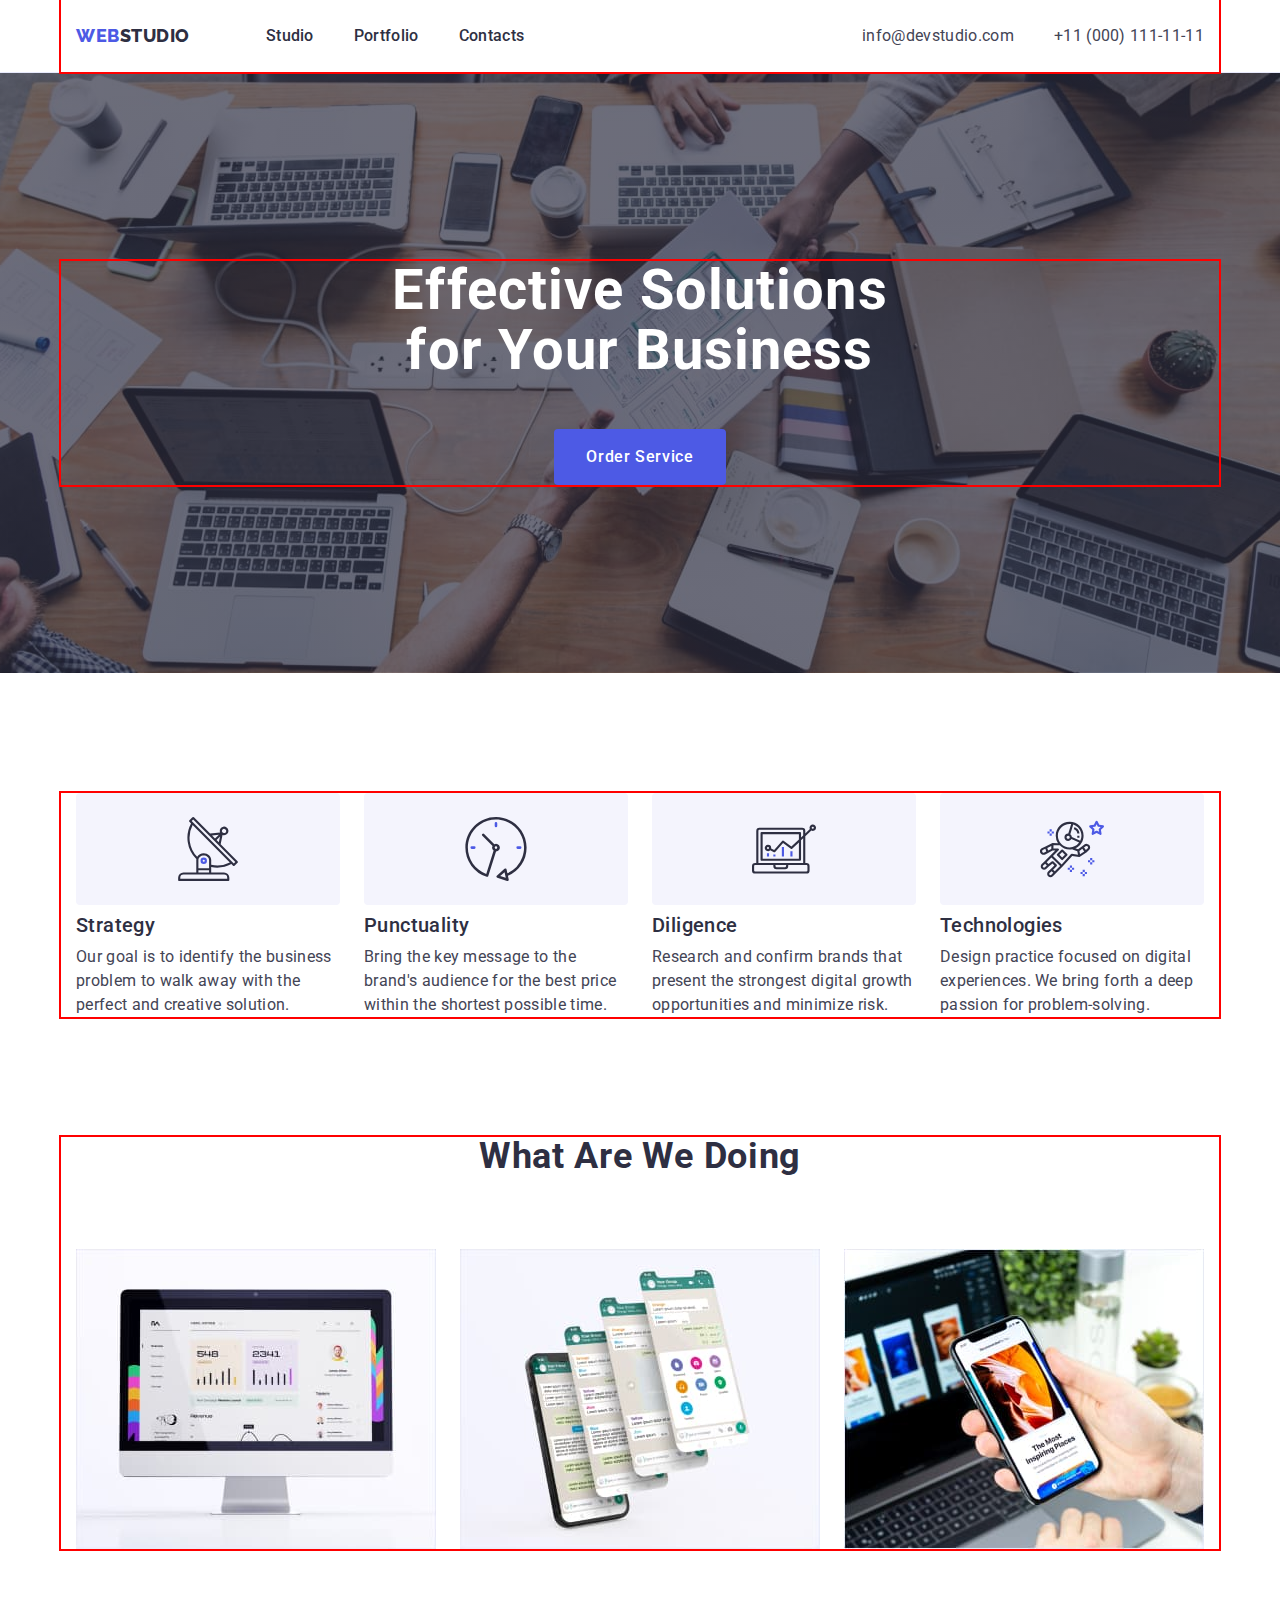
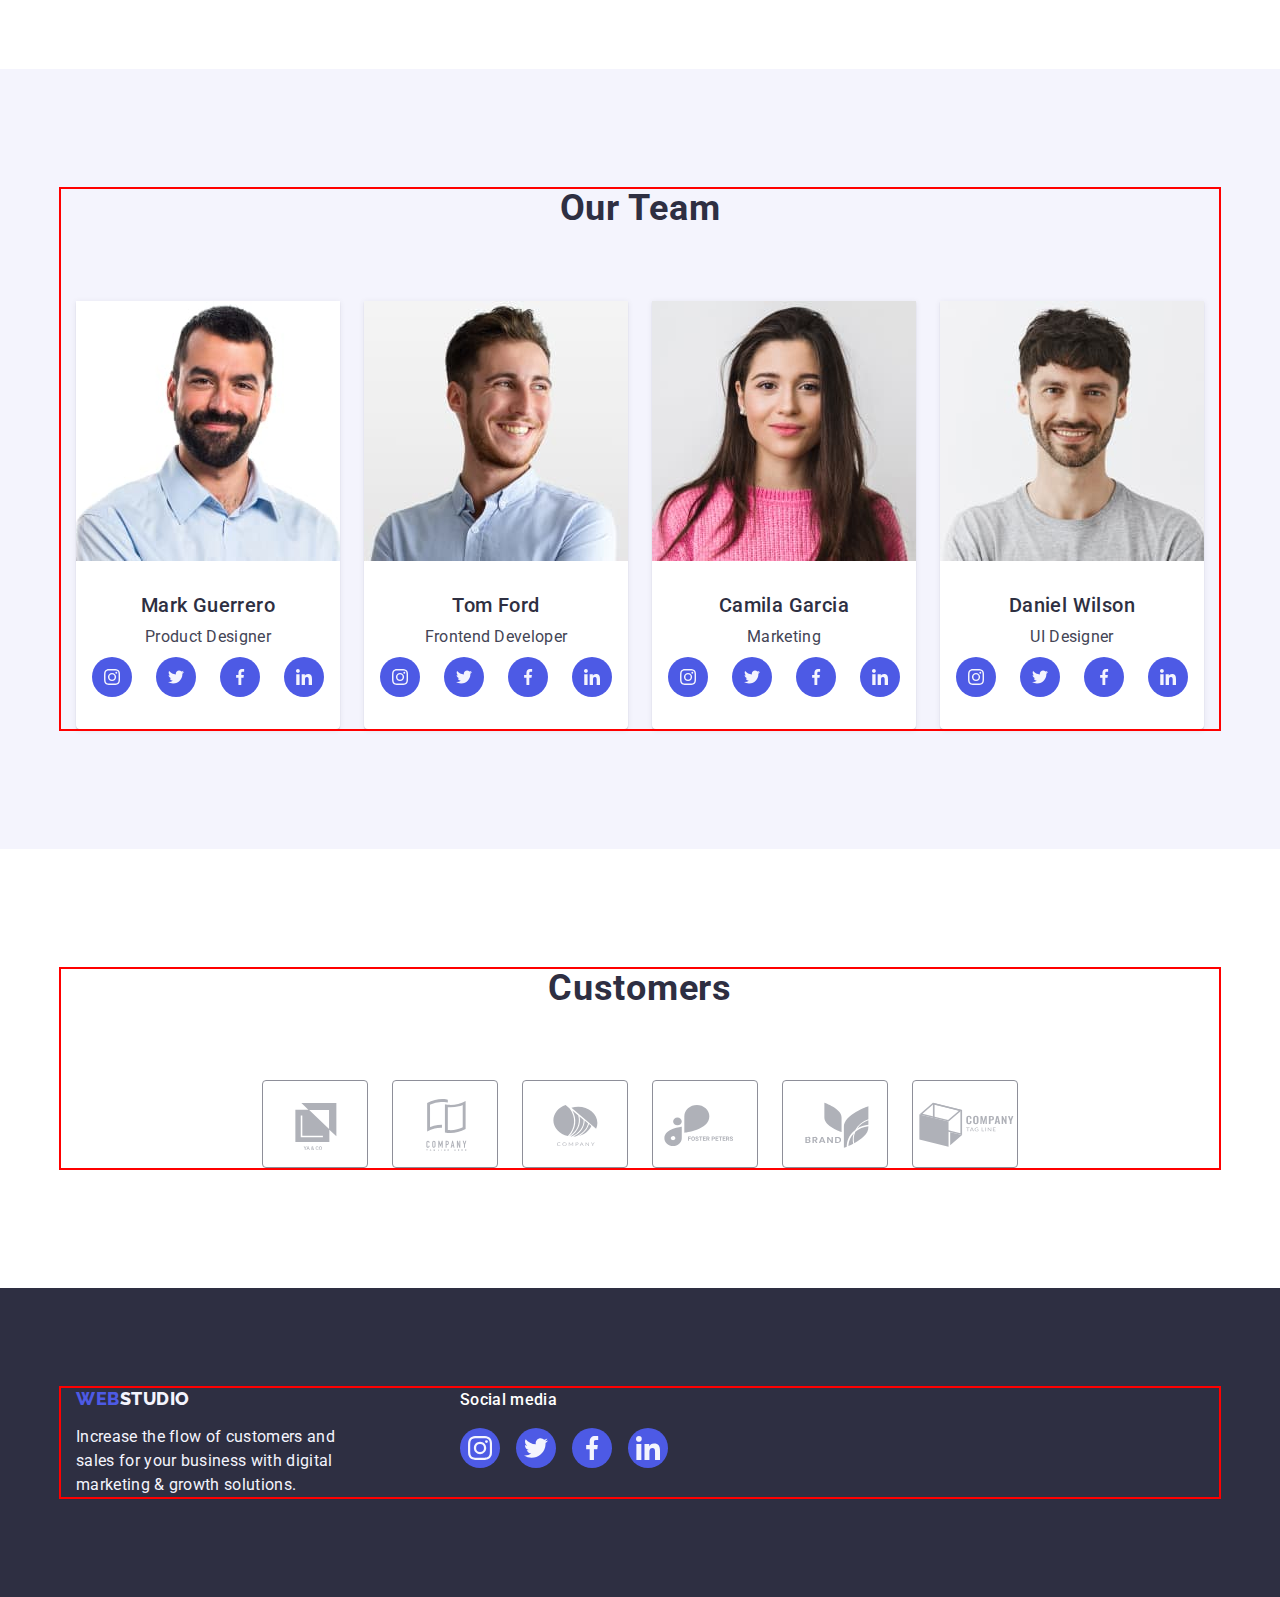
==== commit c5417e2f: "2023.04.13-5" ====
--- a/index.html
+++ b/index.html
@@ -67,7 +67,7 @@
           <ul class="prof-cont list">
             <li class="prof-item">
               <div class="prof-pic">
-                <svg width="64px" height="64px">
+                <svg width="64" height="64">
                   <use
                     class="icon-pic"
                     href="./images/icon.svg#icon-antenna"
@@ -82,7 +82,7 @@
             </li>
             <li class="prof-item">
               <div class="prof-pic">
-                <svg width="64px" height="64px">
+                <svg width="64" height="64">
                   <use
                     class="icon-pic"
                     href="./images/icon.svg#icon-clock"
@@ -97,7 +97,7 @@
             </li>
             <li class="prof-item">
               <div class="prof-pic">
-                <svg width="64px" height="64px">
+                <svg width="64" height="64">
                   <use
                     class="icon-pic"
                     href="./images/icon.svg#icon-diagram"
@@ -112,7 +112,7 @@
             </li>
             <li class="prof-item">
               <div class="prof-pic">
-                <svg width="64px" height="64px">
+                <svg width="64" height="64">
                   <use
                     class="icon-pic"
                     href="./images/icon.svg#icon-astronaut"
@@ -178,28 +178,28 @@
                 <ul class="team-social list">
                   <li class="team-social-bg">
                     <a class="cont-icon" href="">
-                      <svg width="16px" height="16px" class="team-icon">
+                      <svg width="16" height="16" class="team-icon">
                         <use href="./images/icon.svg#icon-instagram"></use>
                       </svg>
                     </a>
                   </li>
                   <li class="team-social-bg">
                     <a class="cont-icon" href="">
-                      <svg width="16px" height="16px" class="team-icon">
+                      <svg width="16" height="16" class="team-icon">
                         <use href="./images/icon.svg#icon-twitter"></use>
                       </svg>
                     </a>
                   </li>
                   <li class="team-social-bg">
                     <a class="cont-icon" href="">
-                      <svg width="16px" height="16px" class="team-icon">
+                      <svg width="16" height="16" class="team-icon">
                         <use href="./images/icon.svg#icon-facebook"></use>
                       </svg>
                     </a>
                   </li>
                   <li class="team-social-bg">
                     <a class="cont-icon" href="">
-                      <svg width="16px" height="16px" class="team-icon">
+                      <svg width="16" height="16" class="team-icon">
                         <use href="./images/icon.svg#icon-linkedin"></use>
                       </svg>
                     </a>
@@ -220,28 +220,28 @@
                 <ul class="team-social list">
                   <li class="team-social-bg">
                     <a class="cont-icon" href="">
-                      <svg width="16px" height="16px" class="team-icon">
+                      <svg width="16" height="16" class="team-icon">
                         <use href="./images/icon.svg#icon-instagram"></use>
                       </svg>
                     </a>
                   </li>
                   <li class="team-social-bg">
                     <a class="cont-icon" href="">
-                      <svg width="16px" height="16px" class="team-icon">
+                      <svg width="16" height="16" class="team-icon">
                         <use href="./images/icon.svg#icon-twitter"></use>
                       </svg>
                     </a>
                   </li>
                   <li class="team-social-bg">
                     <a class="cont-icon" href="">
-                      <svg width="16px" height="16px" class="team-icon">
+                      <svg width="16" height="16" class="team-icon">
                         <use href="./images/icon.svg#icon-facebook"></use>
                       </svg>
                     </a>
                   </li>
                   <li class="team-social-bg">
                     <a class="cont-icon" href="">
-                      <svg width="16px" height="16px" class="team-icon">
+                      <svg width="16" height="16" class="team-icon">
                         <use href="./images/icon.svg#icon-linkedin"></use>
                       </svg>
                     </a>
@@ -262,28 +262,28 @@
                 <ul class="team-social list">
                   <li class="team-social-bg">
                     <a class="cont-icon" href="">
-                      <svg width="16px" height="16px" class="team-icon">
+                      <svg width="16" height="16" class="team-icon">
                         <use href="./images/icon.svg#icon-instagram"></use>
                       </svg>
                     </a>
                   </li>
                   <li class="team-social-bg">
                     <a class="cont-icon" href="">
-                      <svg width="16px" height="16px" class="team-icon">
+                      <svg width="16" height="16" class="team-icon">
                         <use href="./images/icon.svg#icon-twitter"></use>
                       </svg>
                     </a>
                   </li>
                   <li class="team-social-bg">
                     <a class="cont-icon" href="">
-                      <svg width="16px" height="16px" class="team-icon">
+                      <svg width="16" height="16" class="team-icon">
                         <use href="./images/icon.svg#icon-facebook"></use>
                       </svg>
                     </a>
                   </li>
                   <li class="team-social-bg">
                     <a class="cont-icon" href="">
-                      <svg width="16px" height="16px" class="team-icon">
+                      <svg width="16" height="16" class="team-icon">
                         <use href="./images/icon.svg#icon-linkedin"></use>
                       </svg>
                     </a>
@@ -304,28 +304,28 @@
                 <ul class="team-social list">
                   <li class="team-social-bg">
                     <a class="cont-icon" href="">
-                      <svg width="16px" height="16px" class="team-icon">
+                      <svg width="16" height="16" class="team-icon">
                         <use href="./images/icon.svg#icon-instagram"></use>
                       </svg>
                     </a>
                   </li>
                   <li class="team-social-bg">
                     <a class="cont-icon" href="">
-                      <svg width="16px" height="16px" class="team-icon">
+                      <svg width="16" height="16" class="team-icon">
                         <use href="./images/icon.svg#icon-twitter"></use>
                       </svg>
                     </a>
                   </li>
                   <li class="team-social-bg">
                     <a class="cont-icon" href="">
-                      <svg width="16px" height="16px" class="team-icon">
+                      <svg width="16" height="16" class="team-icon">
                         <use href="./images/icon.svg#icon-facebook"></use>
                       </svg>
                     </a>
                   </li>
                   <li class="team-social-bg">
                     <a class="cont-icon" href="">
-                      <svg width="16px" height="16px" class="team-icon">
+                      <svg width="16" height="16" class="team-icon">
                         <use href="./images/icon.svg#icon-linkedin"></use>
                       </svg>
                     </a>
@@ -343,56 +343,38 @@
           <ul class="client list">
             <li class="client-item">
               <a class="client-cont" href="">
-                <svg width="104px" height="56px" class="bg-icon">
-                  <use
-                    class="client-icon"
-                    href="./images/icon.svg#icon-client-1"
-                  ></use></svg
-              ></a>
-            </li>
-            <li class="client-item">
-              <a class="client-cont" href="">
-                <svg class="bg-icon">
-                  <use
-                    class="client-icon"
-                    href="./images/icon.svg#icon-client-2"
-                  ></use></svg
-              ></a>
-            </li>
-            <li class="client-item">
-              <a class="client-cont" href="">
-                <svg class="bg-icon">
-                  <use
-                    class="client-icon"
-                    href="./images/icon.svg#icon-client-3"
-                  ></use></svg
-              ></a>
-            </li>
-            <li class="client-item">
-              <a class="client-cont" href="">
-                <svg class="bg-icon">
-                  <use
-                    class="client-icon"
-                    href="./images/icon.svg#icon-client-4"
-                  ></use></svg
-              ></a>
-            </li>
-            <li class="client-item">
-              <a class="client-cont" href="">
-                <svg class="bg-icon">
-                  <use
-                    class="client-icon"
-                    href="./images/icon.svg#icon-client-5"
-                  ></use></svg
-              ></a>
-            </li>
-            <li class="client-item">
-              <a class="client-cont" href="">
-                <svg class="bg-icon">
-                  <use
-                    class="client-icon"
-                    href="./images/icon.svg#icon-client-6"
-                  ></use></svg
+                <svg width="104" height="56" class="bg-icon">
+                  <use href="./images/icon.svg#icon-client-1"></use></svg
+              ></a>
+            </li>
+            <li class="client-item">
+              <a class="client-cont" href="">
+                <svg width="104" height="56" class="bg-icon">
+                  <use href="./images/icon.svg#icon-client-2"></use></svg
+              ></a>
+            </li>
+            <li class="client-item">
+              <a class="client-cont" href="">
+                <svg width="104" height="56" class="bg-icon">
+                  <use href="./images/icon.svg#icon-client-3"></use></svg
+              ></a>
+            </li>
+            <li class="client-item">
+              <a class="client-cont" href="">
+                <svg width="104" height="56" class="bg-icon">
+                  <use href="./images/icon.svg#icon-client-4"></use></svg
+              ></a>
+            </li>
+            <li class="client-item">
+              <a class="client-cont" href="">
+                <svg width="104" height="56" class="bg-icon">
+                  <use href="./images/icon.svg#icon-client-5"></use></svg
+              ></a>
+            </li>
+            <li class="client-item">
+              <a class="client-cont" href="">
+                <svg width="104" height="56" class="bg-icon">
+                  <use href="./images/icon.svg#icon-client-6"></use></svg
               ></a>
             </li>
           </ul>
@@ -415,28 +397,28 @@
           <ul class="foot-social list">
             <li class="foot-bg">
               <a class="social-bg" href="">
-                <svg width="24px" height="24px" class="foot-icon">
+                <svg width="24" height="24" class="foot-icon">
                   <use href="./images/icon.svg#icon-instagram"></use>
                 </svg>
               </a>
             </li>
             <li class="foot-bg">
               <a class="social-bg" href="">
-                <svg width="24px" height="24px" class="foot-icon">
+                <svg width="24" height="24" class="foot-icon">
                   <use href="./images/icon.svg#icon-twitter"></use>
                 </svg>
               </a>
             </li>
             <li class="foot-bg">
               <a class="social-bg" href="">
-                <svg width="24px" height="24px" class="foot-icon">
+                <svg width="24" height="24" class="foot-icon">
                   <use href="./images/icon.svg#icon-facebook"></use>
                 </svg>
               </a>
             </li>
             <li class="foot-bg">
               <a class="social-bg" href="">
-                <svg width="24px" height="24px" class="foot-icon">
+                <svg width="24" height="24" class="foot-icon">
                   <use href="./images/icon.svg#icon-linkedin"></use>
                 </svg>
               </a>
--- a/css/styles.css
+++ b/css/styles.css
@@ -71,6 +71,8 @@
 /* Heder */
 .top {
   border-bottom: 1px solid var(--color-cornflower);
+  box-shadow: 0px 2px 1px rgba(46, 47, 66, 0.08),
+    0px 1px 1px rgba(46, 47, 66, 0.16), 0px 1px 6px rgba(46, 47, 66, 0.08);
 }
 .header {
   display: flex;
@@ -285,7 +287,7 @@
 }
 
 .item-card {
-  padding: 32px 16px;
+  padding: 32px 0;
 }
 .team-caption {
   font-weight: 500;
@@ -357,33 +359,24 @@
   flex-basis: calc((100%-5 * 24px) / 6);
   height: 88px;
   max-width: 168px;
-  padding: 16px 32px 16px 32px;
+}
+.client-cont {
+  display: flex;
+  justify-content: center;
+  align-items: center;
+  width: 100%;
+  height: 100%;
+  color: #afb1b8;
   border: 1px solid var(--color-light-slate);
   border-radius: 4px;
 }
-.client-cont {
-  display: flex;
-  justify-content: center;
-  align-items: center;
-  width: 100%;
-  height: 100%;
-  border: 1px solid var(--color-light-slate);
-  border-radius: 4px;
-  color: var(#afb1b8);
-}
 .client-cont:hover,
 .client-cont:focus {
-  border-color: var(--color-ocean);
   color: var(--color-ocean);
+  border: 1px solid var(--color-ocean);
 }
 .bg-icon {
-  fill: carrentColor;
-  max-width: 104px;
-  max-height: 56px;
-}
-.bg-icon:hover,
-.bg-icon:focus {
-  fill: var(--color-ocean);
+  fill: currentColor;
 }
 /* Footer */
 .footer {
@@ -398,6 +391,7 @@
   gap: 120px;
 }
 .logo-brend-footer {
+  display: inline-block;
   font-family: 'Raleway', sans-serif;
   font-style: normal;
   font-weight: 800;
@@ -405,13 +399,11 @@
   line-height: 1.17;
   text-transform: uppercase;
   letter-spacing: 0.03em;
-  display: inline-block;
+  color: var(--color-iris);
   margin-bottom: 16px;
-  color: var(--color-iris);
 }
 .fot {
   color: var(--color-cloud);
-  margin-bottom: 16px;
 }
 .foot-text {
   width: 264px;
@@ -420,8 +412,6 @@
   line-height: 1.5;
   letter-spacing: 0.02em;
   color: var(--color-cloud);
-  margin-top: 16px;
-  margin-right: 120px;
 }
 .caption-social {
   font-style: medium, italic;
@@ -449,7 +439,7 @@
   border-radius: 50%;
   justify-content: center;
   align-items: center;
-  background-color: var(--color-slate);
+  background-color: var(--color-iris);
 }
 .social-bg:hover,
 .social-bg :focus {
@@ -476,27 +466,29 @@
   margin-bottom: 72px;
 }
 .fl-btn {
+  display: block;
+  background-color: var(--color-cloud);
+  border: 1px solid var(--color-cornflower);
+  border-radius: 4px;
+  padding: 12px 24px;
   font-family: 'Roboto', sans-serif;
-  background: var(--color-cloud);
-  font-weight: 500;
-  font-size: 16px;
-  line-height: 1.5;
-  display: flex;
-  align-items: center;
+  font-weight: 500;
+  font-size: 16px;
+  line-height: 1.5;
   text-align: center;
   letter-spacing: 0.04em;
   color: var(--color-iris);
   cursor: pointer;
-  padding: 12px 24px;
-  border: 1px solid var(--color-cornflower);
-  border-radius: 4px;
 }
 .fl-btn:hover,
 .fl-btn:focus {
-  background: var(--color-ocean);
+  background-color: var(--color-ocean);
+  border: 1px solid transparent;
   color: var(--color-white);
-  border: 1px solid transparent;
-}
+  box-shadow: 0px 3px 0 0 rgba(0, 0, 0, 0.1), 0px 2px 1px 0 rgba(0, 0, 0, 0.08),
+    0px 2px 2px 0 rgba(0, 0, 0, 0.12);
+}
+
 /* Portfolio Section*/
 .portfolio {
   display: flex;
@@ -508,6 +500,14 @@
   display: block;
   flex-basis: calc((100%-2 * 24px) / 3);
   max-width: 360px;
+}
+.card-item:hover,
+.card-item:focus {
+  box-shadow: 0px 3px 1px rgba(0, 0, 0, 0.1), 0px 2px 1px rgba(0, 0, 0, 0.08),
+    0px 2px 2px rgba(0, 0, 0, 0.12);
+}
+.card {
+  display: block;
 }
 .description {
   display: block;
